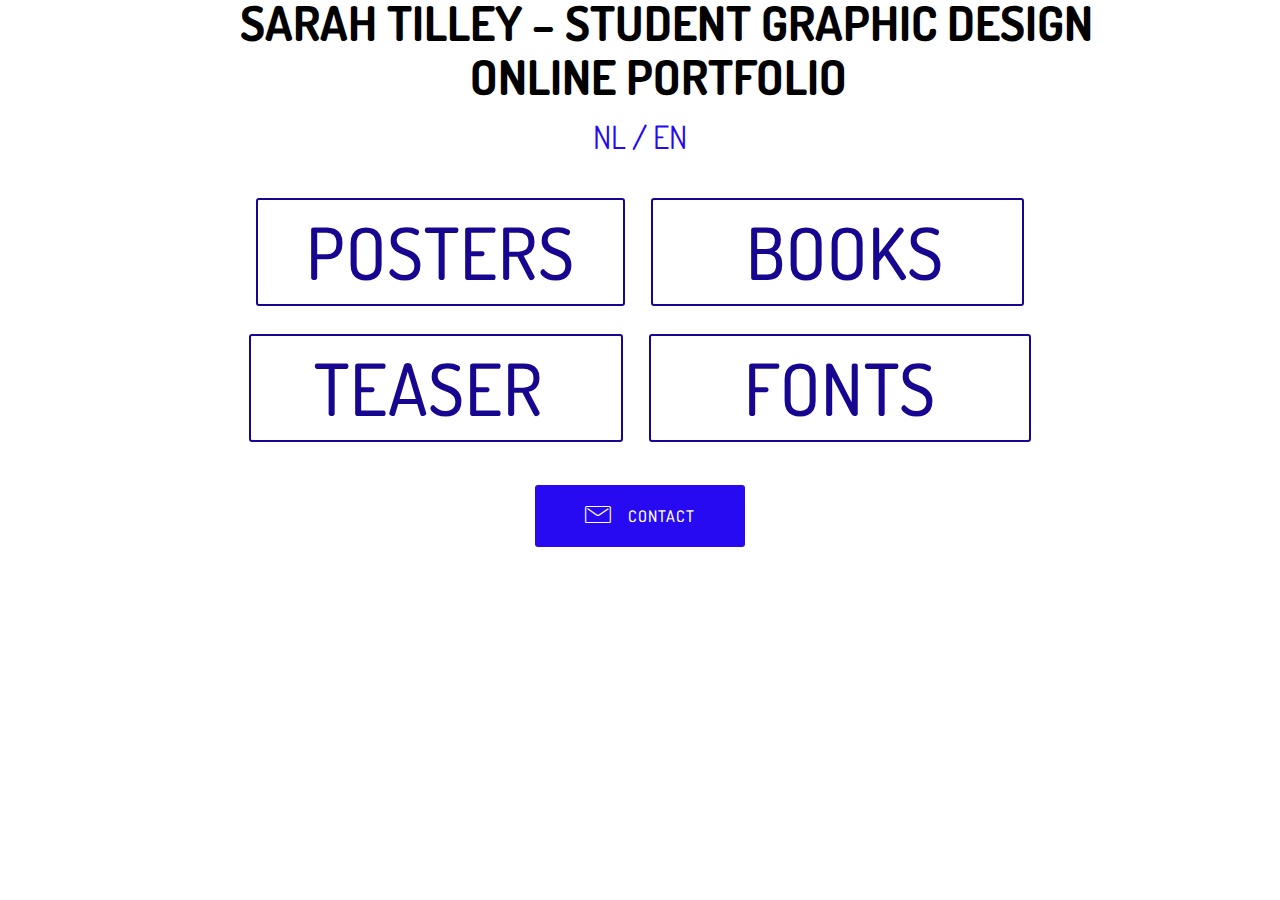
==== index.html @ 12de8bd9 "create github pages" ====
<!DOCTYPE html>
<html >
<head>
  <!-- Site made with Mobirise Website Builder v4.7.2, https://mobirise.com -->
  <meta charset="UTF-8">
  <meta http-equiv="X-UA-Compatible" content="IE=edge">
  <meta name="generator" content="Mobirise v4.7.2, mobirise.com">
  <meta name="viewport" content="width=device-width, initial-scale=1, minimum-scale=1">
  <link rel="shortcut icon" href="assets/images/logo2.png" type="image/x-icon">
  <meta name="description" content="sarah, tilley, Sarah, Tilley, Sarah Tilley, graphics, design, graphic design, grafisch, ontwerp, grafisch ontwerp, portfolio, webdesign, home, index ">
  <title>Home</title>
  <link rel="stylesheet" href="assets/web/assets/mobirise-icons/mobirise-icons.css">
  <link rel="stylesheet" href="assets/tether/tether.min.css">
  <link rel="stylesheet" href="assets/bootstrap/css/bootstrap.min.css">
  <link rel="stylesheet" href="assets/bootstrap/css/bootstrap-grid.min.css">
  <link rel="stylesheet" href="assets/bootstrap/css/bootstrap-reboot.min.css">
  <link rel="stylesheet" href="assets/dropdown/css/style.css">
  <link rel="stylesheet" href="assets/theme/css/style.css">
  <link rel="stylesheet" href="assets/mobirise/css/mbr-additional.css" type="text/css">
  
  
  
</head>
<body>
  <section class="menu cid-qT35iEWrKC" once="menu" id="menu1-3g">

    

    <nav class="navbar navbar-expand beta-menu navbar-dropdown align-items-center navbar-toggleable-sm">
        <button class="navbar-toggler navbar-toggler-right" type="button" data-toggle="collapse" data-target="#navbarSupportedContent" aria-controls="navbarSupportedContent" aria-expanded="false" aria-label="Toggle navigation">
            <div class="hamburger">
                <span></span>
                <span></span>
                <span></span>
                <span></span>
            </div>
        </button>
        <div class="menu-logo">
            <div class="navbar-brand">
                
                <span class="navbar-caption-wrap"><a class="navbar-caption text-black display-2" href="index.html#content4-1u"><p>&nbsp; &nbsp; &nbsp; &nbsp; &nbsp; &nbsp; &nbsp; &nbsp; SARAH TILLEY – STUDENT GRAPHIC DESIGN</p><br><p>&nbsp; &nbsp; &nbsp; &nbsp; &nbsp; &nbsp; &nbsp; &nbsp; &nbsp; &nbsp; &nbsp; &nbsp; &nbsp; &nbsp; &nbsp; &nbsp; &nbsp; &nbsp; &nbsp; &nbsp;ONLINE PORTFOLIO</p></a></span>
            </div>
        </div>
        <div class="collapse navbar-collapse" id="navbarSupportedContent">
            
            
        </div>
    </nav>
</section>

<section class="engine"><a href="https://mobirise.me/s">free bootstrap themes</a></section><section class="mbr-section content4 cid-qRv4uXG3b7" id="content4-1u">

    

    <div class="container">
        <div class="media-container-row">
            <div class="title col-12 col-md-8">
                
                
                
            </div>
        </div>
    </div>
</section>

<section class="mbr-section content4 cid-qSYPqDVwuk" id="content4-3e">

    

    <div class="container">
        <div class="media-container-row">
            <div class="title col-12 col-md-8">
                <h2 class="align-center pb-3 mbr-fonts-style display-5"><a href="https://sarahtilley.github.io/nl/">NL</a> / <a href="https://sarahtilley.github.io/en/">EN</a><br></h2>
                
                
            </div>
        </div>
    </div>
</section>

<section class="header1 cid-qT35o2UIlR" id="header1-3h">

    

    

    <div class="container">
        <div class="row justify-content-md-center">
            <div class="mbr-white col-md-10">
                
                
                
                <div class="mbr-section-btn align-center"><a class="btn btn-md btn-primary-outline display-4" href="page1.html#menu1-2y">POSTERS</a>   <a class="btn btn-md btn-primary-outline display-4" href="page7.html#menu1-2v">&nbsp; &nbsp;BOOKS &nbsp;</a></div>
            </div>
        </div>
    </div>

</section>

<section class="header1 cid-qT35opXlVp" id="header1-3i">

    

    

    <div class="container">
        <div class="row justify-content-md-center">
            <div class="mbr-white col-md-10">
                
                
                
                <div class="mbr-section-btn align-center"><a class="btn btn-md btn-primary-outline display-4" href="page6.html#menu1-2w">&nbsp;TEASER &nbsp;</a>   <a class="btn btn-md btn-primary-outline display-4" href="page5.html#menu1-2x">&nbsp; &nbsp;FONTS &nbsp;&nbsp;</a></div>
            </div>
        </div>
    </div>

</section>

<section class="mbr-section content8 cid-qS2zx8DumM" id="content8-2p">

    

    <div class="container">
        <div class="media-container-row title">
            <div class="col-12 col-md-8">
                <div class="mbr-section-btn align-center"><a class="btn btn-primary display-7" href="page8.html#menu1-30"><span class="mbri-letter mbr-iconfont mbr-iconfont-btn"></span>&nbsp; CONTACT</a></div>
            </div>
        </div>
    </div>
</section>


  <script src="assets/web/assets/jquery/jquery.min.js"></script>
  <script src="assets/popper/popper.min.js"></script>
  <script src="assets/tether/tether.min.js"></script>
  <script src="assets/bootstrap/js/bootstrap.min.js"></script>
  <script src="assets/smoothscroll/smooth-scroll.js"></script>
  <script src="assets/cookies-alert-plugin/cookies-alert-core.js"></script>
  <script src="assets/cookies-alert-plugin/cookies-alert-script.js"></script>
  <script src="assets/dropdown/js/script.min.js"></script>
  <script src="assets/touchswipe/jquery.touch-swipe.min.js"></script>
  <script src="assets/theme/js/script.js"></script>
  
  
<input name="cookieData" type="hidden" data-cookie-text="We use cookies to give you the best experience. Read our <a href='page9.html'>cookie policy</a>.">
  </body>
</html>
---- assets/web/assets/mobirise-icons/mobirise-icons.css ----
@font-face {
  font-family: 'MobiriseIcons';
  src:  url('mobirise-icons.eot?spat4u');
  src:  url('mobirise-icons.eot?spat4u#iefix') format('embedded-opentype'),
    url('mobirise-icons.ttf?spat4u') format('truetype'),
    url('mobirise-icons.woff?spat4u') format('woff'),
    url('mobirise-icons.svg?spat4u#MobiriseIcons') format('svg');
  font-weight: normal;
  font-style: normal;
}

[class^="mbri-"], [class*=" mbri-"] {
  /* use !important to prevent issues with browser extensions that change fonts */
  font-family: MobiriseIcons !important;
  speak: none;
  font-style: normal;
  font-weight: normal;
  font-variant: normal;
  text-transform: none;
  line-height: 1;

  /* Better Font Rendering =========== */
  -webkit-font-smoothing: antialiased;
  -moz-osx-font-smoothing: grayscale;
}

.mbri-add-submenu:before {
  content: "\e900";
}
.mbri-alert:before {
  content: "\e901";
}
.mbri-align-center:before {
  content: "\e902";
}
.mbri-align-justify:before {
  content: "\e903";
}
.mbri-align-left:before {
  content: "\e904";
}
.mbri-align-right:before {
  content: "\e905";
}
.mbri-android:before {
  content: "\e906";
}
.mbri-apple:before {
  content: "\e907";
}
.mbri-arrow-down:before {
  content: "\e908";
}
.mbri-arrow-next:before {
  content: "\e909";
}
.mbri-arrow-prev:before {
  content: "\e90a";
}
.mbri-arrow-up:before {
  content: "\e90b";
}
.mbri-bold:before {
  content: "\e90c";
}
.mbri-bookmark:before {
  content: "\e90d";
}
.mbri-bootstrap:before {
  content: "\e90e";
}
.mbri-briefcase:before {
  content: "\e90f";
}
.mbri-browse:before {
  content: "\e910";
}
.mbri-bulleted-list:before {
  content: "\e911";
}
.mbri-calendar:before {
  content: "\e912";
}
.mbri-camera:before {
  content: "\e913";
}
.mbri-cart-add:before {
  content: "\e914";
}
.mbri-cart-full:before {
  content: "\e915";
}
.mbri-cash:before {
  content: "\e916";
}
.mbri-change-style:before {
  content: "\e917";
}
.mbri-chat:before {
  content: "\e918";
}
.mbri-clock:before {
  content: "\e919";
}
.mbri-close:before {
  content: "\e91a";
}
.mbri-cloud:before {
  content: "\e91b";
}
.mbri-code:before {
  content: "\e91c";
}
.mbri-contact-form:before {
  content: "\e91d";
}
.mbri-credit-card:before {
  content: "\e91e";
}
.mbri-cursor-click:before {
  content: "\e91f";
}
.mbri-cust-feedback:before {
  content: "\e920";
}
.mbri-database:before {
  content: "\e921";
}
.mbri-delivery:before {
  content: "\e922";
}
.mbri-desktop:before {
  content: "\e923";
}
.mbri-devices:before {
  content: "\e924";
}
.mbri-down:before {
  content: "\e925";
}
.mbri-download:before {
  content: "\e989";
}
.mbri-drag-n-drop:before {
  content: "\e927";
}
.mbri-drag-n-drop2:before {
  content: "\e928";
}
.mbri-edit:before {
  content: "\e929";
}
.mbri-edit2:before {
  content: "\e92a";
}
.mbri-error:before {
  content: "\e92b";
}
.mbri-extension:before {
  content: "\e92c";
}
.mbri-features:before {
  content: "\e92d";
}
.mbri-file:before {
  content: "\e92e";
}
.mbri-flag:before {
  content: "\e92f";
}
.mbri-folder:before {
  content: "\e930";
}
.mbri-gift:before {
  content: "\e931";
}
.mbri-github:before {
  content: "\e932";
}
.mbri-globe:before {
  content: "\e933";
}
.mbri-globe-2:before {
  content: "\e934";
}
.mbri-growing-chart:before {
  content: "\e935";
}
.mbri-hearth:before {
  content: "\e936";
}
.mbri-help:before {
  content: "\e937";
}
.mbri-home:before {
  content: "\e938";
}
.mbri-hot-cup:before {
  content: "\e939";
}
.mbri-idea:before {
  content: "\e93a";
}
.mbri-image-gallery:before {
  content: "\e93b";
}
.mbri-image-slider:before {
  content: "\e93c";
}
.mbri-info:before {
  content: "\e93d";
}
.mbri-italic:before {
  content: "\e93e";
}
.mbri-key:before {
  content: "\e93f";
}
.mbri-laptop:before {
  content: "\e940";
}
.mbri-layers:before {
  content: "\e941";
}
.mbri-left-right:before {
  content: "\e942";
}
.mbri-left:before {
  content: "\e943";
}
.mbri-letter:before {
  content: "\e944";
}
.mbri-like:before {
  content: "\e945";
}
.mbri-link:before {
  content: "\e946";
}
.mbri-lock:before {
  content: "\e947";
}
.mbri-login:before {
  content: "\e948";
}
.mbri-logout:before {
  content: "\e949";
}
.mbri-magic-stick:before {
  content: "\e94a";
}
.mbri-map-pin:before {
  content: "\e94b";
}
.mbri-menu:before {
  content: "\e94c";
}
.mbri-mobile:before {
  content: "\e94d";
}
.mbri-mobile2:before {
  content: "\e94e";
}
.mbri-mobirise:before {
  content: "\e94f";
}
.mbri-more-horizontal:before {
  content: "\e950";
}
.mbri-more-vertical:before {
  content: "\e951";
}
.mbri-music:before {
  content: "\e952";
}
.mbri-new-file:before {
  content: "\e953";
}
.mbri-numbered-list:before {
  content: "\e954";
}
.mbri-opened-folder:before {
  content: "\e955";
}
.mbri-pages:before {
  content: "\e956";
}
.mbri-paper-plane:before {
  content: "\e957";
}
.mbri-paperclip:before {
  content: "\e958";
}
.mbri-photo:before {
  content: "\e959";
}
.mbri-photos:before {
  content: "\e95a";
}
.mbri-pin:before {
  content: "\e95b";
}
.mbri-play:before {
  content: "\e95c";
}
.mbri-plus:before {
  content: "\e95d";
}
.mbri-preview:before {
  content: "\e95e";
}
.mbri-print:before {
  content: "\e95f";
}
.mbri-protect:before {
  content: "\e960";
}
.mbri-question:before {
  content: "\e961";
}
.mbri-quote-left:before {
  content: "\e962";
}
.mbri-quote-right:before {
  content: "\e963";
}
.mbri-refresh:before {
  content: "\e964";
}
.mbri-responsive:before {
  content: "\e965";
}
.mbri-right:before {
  content: "\e966";
}
.mbri-rocket:before {
  content: "\e967";
}
.mbri-sad-face:before {
  content: "\e968";
}
.mbri-sale:before {
  content: "\e969";
}
.mbri-save:before {
  content: "\e96a";
}
.mbri-search:before {
  content: "\e96b";
}
.mbri-setting:before {
  content: "\e96c";
}
.mbri-setting2:before {
  content: "\e96d";
}
.mbri-setting3:before {
  content: "\e96e";
}
.mbri-share:before {
  content: "\e96f";
}
.mbri-shopping-bag:before {
  content: "\e970";
}
.mbri-shopping-basket:before {
  content: "\e971";
}
.mbri-shopping-cart:before {
  content: "\e972";
}
.mbri-sites:before {
  content: "\e973";
}
.mbri-smile-face:before {
  content: "\e974";
}
.mbri-speed:before {
  content: "\e975";
}
.mbri-star:before {
  content: "\e976";
}
.mbri-success:before {
  content: "\e977";
}
.mbri-sun:before {
  content: "\e978";
}
.mbri-sun2:before {
  content: "\e979";
}
.mbri-tablet:before {
  content: "\e97a";
}
.mbri-tablet-vertical:before {
  content: "\e97b";
}
.mbri-target:before {
  content: "\e97c";
}
.mbri-timer:before {
  content: "\e97d";
}
.mbri-to-ftp:before {
  content: "\e97e";
}
.mbri-to-local-drive:before {
  content: "\e97f";
}
.mbri-touch-swipe:before {
  content: "\e980";
}
.mbri-touch:before {
  content: "\e981";
}
.mbri-trash:before {
  content: "\e982";
}
.mbri-underline:before {
  content: "\e983";
}
.mbri-unlink:before {
  content: "\e984";
}
.mbri-unlock:before {
  content: "\e985";
}
.mbri-up-down:before {
  content: "\e986";
}
.mbri-up:before {
  content: "\e987";
}
.mbri-update:before {
  content: "\e988";
}
.mbri-upload:before {
 content: "\e926"; 
}
.mbri-user:before {
  content: "\e98a";
}
.mbri-user2:before {
  content: "\e98b";
}
.mbri-users:before {
  content: "\e98c";
}
.mbri-video:before {
  content: "\e98d";
}
.mbri-video-play:before {
  content: "\e98e";
}
.mbri-watch:before {
  content: "\e98f";
}
.mbri-website-theme:before {
  content: "\e990";
}
.mbri-wifi:before {
  content: "\e991";
}
.mbri-windows:before {
  content: "\e992";
}
.mbri-zoom-out:before {
  content: "\e993";
}
.mbri-redo:before {
  content: "\e994";
}
.mbri-undo:before {
  content: "\e995";
}
---- assets/dropdown/css/style.css ----
.navbar-dropdown {
  left: 0;
  padding: 0;
  position: absolute;
  right: 0;
  top: 0;
  transition: all 0.45s ease;
  z-index: 1030;
  background: #282828; }
  .navbar-dropdown .navbar-logo {
    margin-right: 0.8rem;
    transition: margin 0.3s ease-in-out;
    vertical-align: middle; }
    .navbar-dropdown .navbar-logo img {
      height: 3.125rem;
      transition: all 0.3s ease-in-out; }
    .navbar-dropdown .navbar-logo.mbr-iconfont {
      font-size: 3.125rem;
      line-height: 3.125rem; }
  .navbar-dropdown .navbar-caption {
    font-weight: 700;
    white-space: normal;
    vertical-align: -4px;
    line-height: 3.125rem !important; }
    .navbar-dropdown .navbar-caption, .navbar-dropdown .navbar-caption:hover {
      color: inherit;
      text-decoration: none; }
  .navbar-dropdown .mbr-iconfont + .navbar-caption {
    vertical-align: -1px; }
  .navbar-dropdown.navbar-fixed-top {
    position: fixed; }
  .navbar-dropdown .navbar-brand span {
    vertical-align: -4px; }
  .navbar-dropdown.bg-color.transparent {
    background: none; }
  .navbar-dropdown.navbar-short .navbar-brand {
    padding: 0.625rem 0; }
    .navbar-dropdown.navbar-short .navbar-brand span {
      vertical-align: -1px; }
  .navbar-dropdown.navbar-short .navbar-caption {
    line-height: 2.375rem !important;
    vertical-align: -2px; }
  .navbar-dropdown.navbar-short .navbar-logo {
    margin-right: 0.5rem; }
    .navbar-dropdown.navbar-short .navbar-logo img {
      height: 2.375rem; }
    .navbar-dropdown.navbar-short .navbar-logo.mbr-iconfont {
      font-size: 2.375rem;
      line-height: 2.375rem; }
  .navbar-dropdown.navbar-short .mbr-table-cell {
    height: 3.625rem; }
  .navbar-dropdown .navbar-close {
    left: 0.6875rem;
    position: fixed;
    top: 0.75rem;
    z-index: 1000; }
  .navbar-dropdown .hamburger-icon {
    content: "";
    display: inline-block;
    vertical-align: middle;
    width: 16px;
    -webkit-box-shadow: 0 -6px 0 1px #282828,0 0 0 1px #282828,0 6px 0 1px #282828;
    -moz-box-shadow: 0 -6px 0 1px #282828,0 0 0 1px #282828,0 6px 0 1px #282828;
    box-shadow: 0 -6px 0 1px #282828,0 0 0 1px #282828,0 6px 0 1px #282828; }

.dropdown-menu .dropdown-toggle[data-toggle="dropdown-submenu"]::after {
  border-bottom: 0.35em solid transparent;
  border-left: 0.35em solid;
  border-right: 0;
  border-top: 0.35em solid transparent;
  margin-left: 0.3rem; }

.dropdown-menu .dropdown-item:focus {
  outline: 0; }

.nav-dropdown {
  font-size: 0.75rem;
  font-weight: 500;
  height: auto !important; }
  .nav-dropdown .nav-btn {
    padding-left: 1rem; }
  .nav-dropdown .link {
    margin: .667em 1.667em;
    font-weight: 500;
    padding: 0;
    transition: color .2s ease-in-out; }
    .nav-dropdown .link.dropdown-toggle {
      margin-right: 2.583em; }
      .nav-dropdown .link.dropdown-toggle::after {
        margin-left: .25rem;
        border-top: 0.35em solid;
        border-right: 0.35em solid transparent;
        border-left: 0.35em solid transparent;
        border-bottom: 0; }
      .nav-dropdown .link.dropdown-toggle[aria-expanded="true"] {
        margin: 0;
        padding: 0.667em 3.263em  0.667em 1.667em; }
  .nav-dropdown .link::after,
  .nav-dropdown .dropdown-item::after {
    color: inherit; }
  .nav-dropdown .btn {
    font-size: 0.75rem;
    font-weight: 700;
    letter-spacing: 0;
    margin-bottom: 0;
    padding-left: 1.25rem;
    padding-right: 1.25rem; }
  .nav-dropdown .dropdown-menu {
    border-radius: 0;
    border: 0;
    left: 0;
    margin: 0;
    padding-bottom: 1.25rem;
    padding-top: 1.25rem;
    position: relative; }
  .nav-dropdown .dropdown-submenu {
    margin-left: 0.125rem;
    top: 0; }
  .nav-dropdown .dropdown-item {
    font-weight: 500;
    line-height: 2;
    padding: 0.3846em 4.615em 0.3846em 1.5385em;
    position: relative;
    transition: color .2s ease-in-out, background-color .2s ease-in-out; }
    .nav-dropdown .dropdown-item::after {
      margin-top: -0.3077em;
      position: absolute;
      right: 1.1538em;
      top: 50%; }
    .nav-dropdown .dropdown-item:focus, .nav-dropdown .dropdown-item:hover {
      background: none; }

@media (max-width: 767px) {
  .nav-dropdown.navbar-toggleable-sm {
    bottom: 0;
    display: none;
    left: 0;
    overflow-x: hidden;
    position: fixed;
    top: 0;
    transform: translateX(-100%);
    -ms-transform: translateX(-100%);
    -webkit-transform: translateX(-100%);
    width: 18.75rem;
    z-index: 999; } }
.nav-dropdown.navbar-toggleable-xl {
  bottom: 0;
  display: none;
  left: 0;
  overflow-x: hidden;
  position: fixed;
  top: 0;
  transform: translateX(-100%);
  -ms-transform: translateX(-100%);
  -webkit-transform: translateX(-100%);
  width: 18.75rem;
  z-index: 999; }

.nav-dropdown-sm {
  display: block !important;
  overflow-x: hidden;
  overflow: auto;
  padding-top: 3.875rem; }
  .nav-dropdown-sm::after {
    content: "";
    display: block;
    height: 3rem;
    width: 100%; }
  .nav-dropdown-sm.collapse.in ~ .navbar-close {
    display: block !important; }
  .nav-dropdown-sm.collapsing, .nav-dropdown-sm.collapse.in {
    transform: translateX(0);
    -ms-transform: translateX(0);
    -webkit-transform: translateX(0);
    transition: all 0.25s ease-out;
    -webkit-transition: all 0.25s ease-out;
    background: #282828; }
  .nav-dropdown-sm.collapsing[aria-expanded="false"] {
    transform: translateX(-100%);
    -ms-transform: translateX(-100%);
    -webkit-transform: translateX(-100%); }
  .nav-dropdown-sm .nav-item {
    display: block;
    margin-left: 0 !important;
    padding-left: 0; }
  .nav-dropdown-sm .link,
  .nav-dropdown-sm .dropdown-item {
    border-top: 1px dotted rgba(255, 255, 255, 0.1);
    font-size: 0.8125rem;
    line-height: 1.6;
    margin: 0 !important;
    padding: 0.875rem 2.4rem 0.875rem 1.5625rem !important;
    position: relative;
    white-space: normal; }
    .nav-dropdown-sm .link:focus, .nav-dropdown-sm .link:hover,
    .nav-dropdown-sm .dropdown-item:focus,
    .nav-dropdown-sm .dropdown-item:hover {
      background: rgba(0, 0, 0, 0.2) !important;
      color: #c0a375; }
  .nav-dropdown-sm .nav-btn {
    position: relative;
    padding: 1.5625rem 1.5625rem 0 1.5625rem; }
    .nav-dropdown-sm .nav-btn::before {
      border-top: 1px dotted rgba(255, 255, 255, 0.1);
      content: "";
      left: 0;
      position: absolute;
      top: 0;
      width: 100%; }
    .nav-dropdown-sm .nav-btn + .nav-btn {
      padding-top: 0.625rem; }
      .nav-dropdown-sm .nav-btn + .nav-btn::before {
        display: none; }
  .nav-dropdown-sm .btn {
    padding: 0.625rem 0; }
  .nav-dropdown-sm .dropdown-toggle[data-toggle="dropdown-submenu"]::after {
    margin-left: .25rem;
    border-top: 0.35em solid;
    border-right: 0.35em solid transparent;
    border-left: 0.35em solid transparent;
    border-bottom: 0; }
  .nav-dropdown-sm .dropdown-toggle[data-toggle="dropdown-submenu"][aria-expanded="true"]::after {
    border-top: 0;
    border-right: 0.35em solid transparent;
    border-left: 0.35em solid transparent;
    border-bottom: 0.35em solid; }
  .nav-dropdown-sm .dropdown-menu {
    margin: 0;
    padding: 0;
    position: relative;
    top: 0;
    left: 0;
    width: 100%;
    border: 0;
    float: none;
    border-radius: 0;
    background: none; }
  .nav-dropdown-sm .dropdown-submenu {
    left: 100%;
    margin-left: 0.125rem;
    margin-top: -1.25rem;
    top: 0; }

.navbar-toggleable-sm .nav-dropdown .dropdown-menu {
  position: absolute; }

.navbar-toggleable-sm .nav-dropdown .dropdown-submenu {
  left: 100%;
  margin-left: 0.125rem;
  margin-top: -1.25rem;
  top: 0; }

.navbar-toggleable-sm.opened .nav-dropdown .dropdown-menu {
  position: relative; }

.navbar-toggleable-sm.opened .nav-dropdown .dropdown-submenu {
  left: 0;
  margin-left: 00rem;
  margin-top: 0rem;
  top: 0; }

.is-builder .nav-dropdown.collapsing {
  transition: none !important; }

/*# sourceMappingURL=style.css.map */
---- assets/theme/css/style.css ----
/*!
 * Mobirise v4 theme (https://mobirise.com/)
 * Copyright 2017 Mobirise
 */
section {
  background-color: #eeeeee; }

section,
.container,
.container-fluid {
  position: relative;
  word-wrap: break-word; }

a.mbr-iconfont:hover {
  text-decoration: none; }

.article .lead p, .article .lead ul, .article .lead ol, .article .lead pre, .article .lead blockquote {
  margin-bottom: 0; }

a {
  font-style: normal;
  font-weight: 400;
  cursor: pointer; }
  a, a:hover {
    text-decoration: none; }

figure {
  margin-bottom: 0; }

body {
  color: #232323; }

h1, h2, h3, h4, h5, h6,
.h1, .h2, .h3, .h4, .h5, .h6,
.display-1, .display-2, .display-3, .display-4 {
  line-height: 1;
  word-break: break-word;
  word-wrap: break-word; }

b, strong {
  font-weight: bold; }

blockquote {
  padding: 10px 0 10px 20px;
  position: relative;
  border-left: 2px solid;
  border-color: #ff3366; }

input:-webkit-autofill, input:-webkit-autofill:hover, input:-webkit-autofill:focus, input:-webkit-autofill:active {
  transition-delay: 9999s;
  transition-property: background-color, color; }

textarea[type="hidden"] {
  display: none; }

body {
  position: relative; }

section {
  background-position: 50% 50%;
  background-repeat: no-repeat;
  background-size: cover; }
  section .mbr-background-video,
  section .mbr-background-video-preview {
    position: absolute;
    bottom: 0;
    left: 0;
    right: 0;
    top: 0; }

.hidden {
  visibility: hidden; }

.mbr-z-index20 {
  z-index: 20; }

/*! Base colors */
.mbr-white {
  color: #ffffff; }

.mbr-black {
  color: #000000; }

.mbr-bg-white {
  background-color: #ffffff; }

.mbr-bg-black {
  background-color: #000000; }

/*! Text-aligns */
.align-left {
  text-align: left; }

.align-center {
  text-align: center; }

.align-right {
  text-align: right; }

@media (max-width: 767px) {
  .align-left, .align-center, .align-right, .mbr-section-btn, .mbr-section-title {
    text-align: center; } }
/*! Font-weight  */
.mbr-light {
  font-weight: 300; }

.mbr-regular {
  font-weight: 400; }

.mbr-semibold {
  font-weight: 500; }

.mbr-bold {
  font-weight: 700; }

/*! Media  */
.media-size-item {
  -webkit-flex: 1 1 auto;
  -moz-flex: 1 1 auto;
  -ms-flex: 1 1 auto;
  -o-flex: 1 1 auto;
  flex: 1 1 auto; }

.media-content {
  -webkit-flex-basis: 100%;
  flex-basis: 100%; }

.media-container-row {
  display: -ms-flexbox;
  display: -webkit-flex;
  display: flex;
  -webkit-flex-direction: row;
  -ms-flex-direction: row;
  flex-direction: row;
  -webkit-flex-wrap: wrap;
  -ms-flex-wrap: wrap;
  flex-wrap: wrap;
  -webkit-justify-content: center;
  -ms-flex-pack: center;
  justify-content: center;
  -webkit-align-content: center;
  -ms-flex-line-pack: center;
  align-content: center;
  -webkit-align-items: start;
  -ms-flex-align: start;
  align-items: start; }
  .media-container-row .media-size-item {
    width: 400px; }

.media-container-column {
  display: -ms-flexbox;
  display: -webkit-flex;
  display: flex;
  -webkit-flex-direction: column;
  -ms-flex-direction: column;
  flex-direction: column;
  -webkit-flex-wrap: wrap;
  -ms-flex-wrap: wrap;
  flex-wrap: wrap;
  -webkit-justify-content: center;
  -ms-flex-pack: center;
  justify-content: center;
  -webkit-align-content: center;
  -ms-flex-line-pack: center;
  align-content: center;
  -webkit-align-items: stretch;
  -ms-flex-align: stretch;
  align-items: stretch; }
  .media-container-column > * {
    width: 100%; }

@media (min-width: 992px) {
  .media-container-row {
    -webkit-flex-wrap: nowrap;
    -ms-flex-wrap: nowrap;
    flex-wrap: nowrap; } }
figure {
  overflow: hidden; }

figure[mbr-media-size] {
  transition: width 0.1s; }

.mbr-figure img, .mbr-figure iframe {
  display: block;
  width: 100%; }

.card {
  background-color: transparent;
  border: none; }

.card-img {
  text-align: center;
  flex-shrink: 0; }

.media {
  max-width: 100%;
  margin: 0 auto; }

.mbr-figure {
  -ms-flex-item-align: center;
  -ms-grid-row-align: center;
  -webkit-align-self: center;
  align-self: center; }

.media-container > div {
  max-width: 100%; }

.mbr-figure img, .card-img img {
  width: 100%; }

@media (max-width: 991px) {
  .media-size-item {
    width: auto !important; }

  .media {
    width: auto; }

  .mbr-figure {
    width: 100% !important; } }
/*! Buttons */
.mbr-section-btn {
  margin-left: -.25rem;
  margin-right: -.25rem;
  font-size: 0; }

nav .mbr-section-btn {
  margin-left: 0rem;
  margin-right: 0rem; }

/*! Btn icon margin */
.btn .mbr-iconfont, .btn.btn-sm .mbr-iconfont {
  cursor: pointer;
  margin-right: 0.5rem; }

.btn.btn-md .mbr-iconfont, .btn.btn-md .mbr-iconfont {
  margin-right: 0.8rem; }

.mbr-regular {
  font-weight: 400; }

.mbr-semibold {
  font-weight: 500; }

.mbr-bold {
  font-weight: 700; }

[type="submit"] {
  -webkit-appearance: none; }

/*! Full-screen */
.mbr-fullscreen .mbr-overlay {
  min-height: 100vh; }

.mbr-fullscreen {
  display: flex;
  display: -webkit-flex;
  display: -moz-flex;
  display: -ms-flex;
  display: -o-flex;
  align-items: center;
  -webkit-align-items: center;
  min-height: 100vh;
  padding-top: 3rem;
  padding-bottom: 3rem; }

/*! Map */
.map {
  height: 25rem;
  position: relative; }
  .map iframe {
    width: 100%;
    height: 100%; }

/* Form */
.form-asterisk {
  font-family: initial;
  position: absolute;
  top: -2px;
  font-weight: normal; }

/*! Scroll to top arrow */
.mbr-arrow-up {
  bottom: 25px;
  right: 90px;
  position: fixed;
  text-align: right;
  z-index: 5000;
  color: #ffffff;
  font-size: 32px;
  transform: rotate(180deg);
  -webkit-transform: rotate(180deg); }

.mbr-arrow-up a {
  background: rgba(0, 0, 0, 0.2);
  border-radius: 3px;
  color: #fff;
  display: inline-block;
  height: 60px;
  width: 60px;
  outline-style: none !important;
  position: relative;
  text-decoration: none;
  transition: all .3s ease-in-out;
  cursor: pointer;
  text-align: center; }
  .mbr-arrow-up a:hover {
    background-color: rgba(0, 0, 0, 0.4); }
  .mbr-arrow-up a i {
    line-height: 60px; }

.mbr-arrow-up-icon {
  display: block;
  color: #fff; }

.mbr-arrow-up-icon::before {
  content: "\203a";
  display: inline-block;
  font-family: serif;
  font-size: 32px;
  line-height: 1;
  font-style: normal;
  position: relative;
  top: 6px;
  left: -4px;
  -webkit-transform: rotate(-90deg);
  transform: rotate(-90deg); }

/*! Arrow Down */
.mbr-arrow {
  position: absolute;
  bottom: 45px;
  left: 50%;
  width: 60px;
  height: 60px;
  cursor: pointer;
  background-color: rgba(80, 80, 80, 0.5);
  border-radius: 50%;
  -webkit-transform: translateX(-50%);
  transform: translateX(-50%); }
  .mbr-arrow > a {
    display: inline-block;
    text-decoration: none;
    outline-style: none;
    -webkit-animation: arrowdown 1.7s ease-in-out infinite;
    animation: arrowdown 1.7s ease-in-out infinite; }
    .mbr-arrow > a > i {
      position: absolute;
      top: -2px;
      left: 15px;
      font-size: 2rem; }

@keyframes arrowdown {
  0% {
    transform: translateY(0px);
    -webkit-transform: translateY(0px); }
  50% {
    transform: translateY(-5px);
    -webkit-transform: translateY(-5px); }
  100% {
    transform: translateY(0px);
    -webkit-transform: translateY(0px); } }
@-webkit-keyframes arrowdown {
  0% {
    transform: translateY(0px);
    -webkit-transform: translateY(0px); }
  50% {
    transform: translateY(-5px);
    -webkit-transform: translateY(-5px); }
  100% {
    transform: translateY(0px);
    -webkit-transform: translateY(0px); } }
@media (max-width: 500px) {
  .mbr-arrow-up {
    left: 50%;
    right: auto;
    transform: translateX(-50%) rotate(180deg);
    -webkit-transform: translateX(-50%) rotate(180deg); } }
/*Gradients animation*/
@keyframes gradient-animation {
  from {
    background-position: 0% 100%;
    animation-timing-function: ease-in-out; }
  to {
    background-position: 100% 0%;
    animation-timing-function: ease-in-out; } }
@-webkit-keyframes gradient-animation {
  from {
    background-position: 0% 100%;
    animation-timing-function: ease-in-out; }
  to {
    background-position: 100% 0%;
    animation-timing-function: ease-in-out; } }
.bg-gradient {
  background-size: 200% 200%;
  animation: gradient-animation 5s infinite alternate;
  -webkit-animation: gradient-animation 5s infinite alternate; }

.menu .navbar-brand {
  display: -webkit-flex; }
  .menu .navbar-brand span {
    display: flex;
    display: -webkit-flex; }
  .menu .navbar-brand .navbar-caption-wrap {
    display: -webkit-flex; }
  .menu .navbar-brand .navbar-logo img {
    display: -webkit-flex; }
@media (min-width: 768px) and (max-width: 991px) {
  .menu .navbar-toggleable-sm .navbar-nav {
    display: -webkit-box;
    display: -webkit-flex;
    display: -ms-flexbox; } }
@media (min-width: 992px) {
  .menu .navbar-nav.nav-dropdown {
    display: -webkit-flex; }
  .menu .navbar-toggleable-sm .navbar-collapse {
    display: -webkit-flex !important; } }

/*# sourceMappingURL=style.css.map */
.engine {
	position: absolute;
	text-indent: -2400px;
	text-align: center;
	padding: 0;
	top: 0;
	left: -2400px;
}
---- assets/mobirise/css/mbr-additional.css ----
@import url(https://fonts.googleapis.com/css?family=Dosis:200,300,400,500,600,700,800);





body {
  font-style: normal;
  line-height: 1.5;
}
.mbr-section-title {
  font-style: normal;
  line-height: 1.2;
}
.mbr-section-subtitle {
  line-height: 1.3;
}
.mbr-text {
  font-style: normal;
  line-height: 1.6;
}
.display-1 {
  font-family: 'Dosis', sans-serif;
  font-size: 1.2rem;
}
.display-1 > .mbr-iconfont {
  font-size: 1.92rem;
}
.display-2 {
  font-family: 'Dosis', sans-serif;
  font-size: 3rem;
}
.display-2 > .mbr-iconfont {
  font-size: 4.8rem;
}
.display-4 {
  font-family: 'Dosis', sans-serif;
  font-size: 4.5rem;
}
.display-4 > .mbr-iconfont {
  font-size: 7.2rem;
}
.display-5 {
  font-family: 'Dosis', sans-serif;
  font-size: 2rem;
}
.display-5 > .mbr-iconfont {
  font-size: 3.2rem;
}
.display-7 {
  font-family: 'Dosis', sans-serif;
  font-size: 1rem;
}
.display-7 > .mbr-iconfont {
  font-size: 1.6rem;
}
/* ---- Fluid typography for mobile devices ---- */
/* 1.4 - font scale ratio ( bootstrap == 1.42857 ) */
/* 100vw - current viewport width */
/* (48 - 20)  48 == 48rem == 768px, 20 == 20rem == 320px(minimal supported viewport) */
/* 0.65 - min scale variable, may vary */
@media (max-width: 768px) {
  .display-1 {
    font-size: 0.96rem;
    font-size: calc( 1.07rem + (1.2 - 1.07) * ((100vw - 20rem) / (48 - 20)));
    line-height: calc( 1.4 * (1.07rem + (1.2 - 1.07) * ((100vw - 20rem) / (48 - 20))));
  }
  .display-2 {
    font-size: 2.4rem;
    font-size: calc( 1.7rem + (3 - 1.7) * ((100vw - 20rem) / (48 - 20)));
    line-height: calc( 1.4 * (1.7rem + (3 - 1.7) * ((100vw - 20rem) / (48 - 20))));
  }
  .display-4 {
    font-size: 3.6rem;
    font-size: calc( 2.225rem + (4.5 - 2.225) * ((100vw - 20rem) / (48 - 20)));
    line-height: calc( 1.4 * (2.225rem + (4.5 - 2.225) * ((100vw - 20rem) / (48 - 20))));
  }
  .display-5 {
    font-size: 1.6rem;
    font-size: calc( 1.35rem + (2 - 1.35) * ((100vw - 20rem) / (48 - 20)));
    line-height: calc( 1.4 * (1.35rem + (2 - 1.35) * ((100vw - 20rem) / (48 - 20))));
  }
}
/* Buttons */
.btn {
  font-weight: 500;
  border-width: 2px;
  font-style: normal;
  letter-spacing: 1px;
  margin: .4rem .8rem;
  white-space: normal;
  -webkit-transition: all 0.3s ease-in-out;
  -moz-transition: all 0.3s ease-in-out;
  transition: all 0.3s ease-in-out;
  padding: 1rem 3rem;
  border-radius: 3px;
  display: inline-flex;
  align-items: center;
  justify-content: center;
  word-break: break-word;
}
.btn-sm {
  font-weight: 500;
  letter-spacing: 1px;
  -webkit-transition: all 0.3s ease-in-out;
  -moz-transition: all 0.3s ease-in-out;
  transition: all 0.3s ease-in-out;
  padding: 0.6rem 1.5rem;
  border-radius: 3px;
}
.btn-md {
  font-weight: 500;
  letter-spacing: 1px;
  margin: .4rem .8rem !important;
  -webkit-transition: all 0.3s ease-in-out;
  -moz-transition: all 0.3s ease-in-out;
  transition: all 0.3s ease-in-out;
  padding: 1rem 3rem;
  border-radius: 3px;
}
.btn-lg {
  font-weight: 500;
  letter-spacing: 1px;
  margin: .4rem .8rem !important;
  -webkit-transition: all 0.3s ease-in-out;
  -moz-transition: all 0.3s ease-in-out;
  transition: all 0.3s ease-in-out;
  padding: 1.2rem 3.2rem;
  border-radius: 3px;
}
.bg-primary {
  background-color: #270af2 !important;
}
.bg-success {
  background-color: #f7ed4a !important;
}
.bg-info {
  background-color: #82786e !important;
}
.bg-warning {
  background-color: #879a9f !important;
}
.bg-danger {
  background-color: #b1a374 !important;
}
.btn-primary,
.btn-primary:active {
  background-color: #270af2 !important;
  border-color: #270af2 !important;
  color: #ffffff !important;
}
.btn-primary:hover,
.btn-primary:focus,
.btn-primary.focus,
.btn-primary.active {
  color: #ffffff !important;
  background-color: #1b07a9 !important;
  border-color: #1b07a9 !important;
}
.btn-primary.disabled,
.btn-primary:disabled {
  color: #ffffff !important;
  background-color: #1b07a9 !important;
  border-color: #1b07a9 !important;
}
.btn-secondary,
.btn-secondary:active {
  background-color: #ff3366 !important;
  border-color: #ff3366 !important;
  color: #ffffff !important;
}
.btn-secondary:hover,
.btn-secondary:focus,
.btn-secondary.focus,
.btn-secondary.active {
  color: #ffffff !important;
  background-color: #e50039 !important;
  border-color: #e50039 !important;
}
.btn-secondary.disabled,
.btn-secondary:disabled {
  color: #ffffff !important;
  background-color: #e50039 !important;
  border-color: #e50039 !important;
}
.btn-info,
.btn-info:active {
  background-color: #82786e !important;
  border-color: #82786e !important;
  color: #ffffff !important;
}
.btn-info:hover,
.btn-info:focus,
.btn-info.focus,
.btn-info.active {
  color: #ffffff !important;
  background-color: #59524b !important;
  border-color: #59524b !important;
}
.btn-info.disabled,
.btn-info:disabled {
  color: #ffffff !important;
  background-color: #59524b !important;
  border-color: #59524b !important;
}
.btn-success,
.btn-success:active {
  background-color: #f7ed4a !important;
  border-color: #f7ed4a !important;
  color: #3f3c03 !important;
}
.btn-success:hover,
.btn-success:focus,
.btn-success.focus,
.btn-success.active {
  color: #3f3c03 !important;
  background-color: #eadd0a !important;
  border-color: #eadd0a !important;
}
.btn-success.disabled,
.btn-success:disabled {
  color: #3f3c03 !important;
  background-color: #eadd0a !important;
  border-color: #eadd0a !important;
}
.btn-warning,
.btn-warning:active {
  background-color: #879a9f !important;
  border-color: #879a9f !important;
  color: #ffffff !important;
}
.btn-warning:hover,
.btn-warning:focus,
.btn-warning.focus,
.btn-warning.active {
  color: #ffffff !important;
  background-color: #617479 !important;
  border-color: #617479 !important;
}
.btn-warning.disabled,
.btn-warning:disabled {
  color: #ffffff !important;
  background-color: #617479 !important;
  border-color: #617479 !important;
}
.btn-danger,
.btn-danger:active {
  background-color: #b1a374 !important;
  border-color: #b1a374 !important;
  color: #ffffff !important;
}
.btn-danger:hover,
.btn-danger:focus,
.btn-danger.focus,
.btn-danger.active {
  color: #ffffff !important;
  background-color: #8b7d4e !important;
  border-color: #8b7d4e !important;
}
.btn-danger.disabled,
.btn-danger:disabled {
  color: #ffffff !important;
  background-color: #8b7d4e !important;
  border-color: #8b7d4e !important;
}
.btn-white {
  color: #333333 !important;
}
.btn-white,
.btn-white:active {
  background-color: #ffffff !important;
  border-color: #ffffff !important;
  color: #808080 !important;
}
.btn-white:hover,
.btn-white:focus,
.btn-white.focus,
.btn-white.active {
  color: #808080 !important;
  background-color: #d9d9d9 !important;
  border-color: #d9d9d9 !important;
}
.btn-white.disabled,
.btn-white:disabled {
  color: #808080 !important;
  background-color: #d9d9d9 !important;
  border-color: #d9d9d9 !important;
}
.btn-black,
.btn-black:active {
  background-color: #333333 !important;
  border-color: #333333 !important;
  color: #ffffff !important;
}
.btn-black:hover,
.btn-black:focus,
.btn-black.focus,
.btn-black.active {
  color: #ffffff !important;
  background-color: #0d0d0d !important;
  border-color: #0d0d0d !important;
}
.btn-black.disabled,
.btn-black:disabled {
  color: #ffffff !important;
  background-color: #0d0d0d !important;
  border-color: #0d0d0d !important;
}
.btn-primary-outline,
.btn-primary-outline:active {
  background: none;
  border-color: #170690;
  color: #170690;
}
.btn-primary-outline:hover,
.btn-primary-outline:focus,
.btn-primary-outline.focus,
.btn-primary-outline.active {
  color: #ffffff;
  background-color: #270af2;
  border-color: #270af2;
}
.btn-primary-outline.disabled,
.btn-primary-outline:disabled {
  color: #ffffff !important;
  background-color: #270af2 !important;
  border-color: #270af2 !important;
}
.btn-secondary-outline,
.btn-secondary-outline:active {
  background: none;
  border-color: #cc0033;
  color: #cc0033;
}
.btn-secondary-outline:hover,
.btn-secondary-outline:focus,
.btn-secondary-outline.focus,
.btn-secondary-outline.active {
  color: #ffffff;
  background-color: #ff3366;
  border-color: #ff3366;
}
.btn-secondary-outline.disabled,
.btn-secondary-outline:disabled {
  color: #ffffff !important;
  background-color: #ff3366 !important;
  border-color: #ff3366 !important;
}
.btn-info-outline,
.btn-info-outline:active {
  background: none;
  border-color: #4b453f;
  color: #4b453f;
}
.btn-info-outline:hover,
.btn-info-outline:focus,
.btn-info-outline.focus,
.btn-info-outline.active {
  color: #ffffff;
  background-color: #82786e;
  border-color: #82786e;
}
.btn-info-outline.disabled,
.btn-info-outline:disabled {
  color: #ffffff !important;
  background-color: #82786e !important;
  border-color: #82786e !important;
}
.btn-success-outline,
.btn-success-outline:active {
  background: none;
  border-color: #d2c609;
  color: #d2c609;
}
.btn-success-outline:hover,
.btn-success-outline:focus,
.btn-success-outline.focus,
.btn-success-outline.active {
  color: #3f3c03;
  background-color: #f7ed4a;
  border-color: #f7ed4a;
}
.btn-success-outline.disabled,
.btn-success-outline:disabled {
  color: #3f3c03 !important;
  background-color: #f7ed4a !important;
  border-color: #f7ed4a !important;
}
.btn-warning-outline,
.btn-warning-outline:active {
  background: none;
  border-color: #55666b;
  color: #55666b;
}
.btn-warning-outline:hover,
.btn-warning-outline:focus,
.btn-warning-outline.focus,
.btn-warning-outline.active {
  color: #ffffff;
  background-color: #879a9f;
  border-color: #879a9f;
}
.btn-warning-outline.disabled,
.btn-warning-outline:disabled {
  color: #ffffff !important;
  background-color: #879a9f !important;
  border-color: #879a9f !important;
}
.btn-danger-outline,
.btn-danger-outline:active {
  background: none;
  border-color: #7a6e45;
  color: #7a6e45;
}
.btn-danger-outline:hover,
.btn-danger-outline:focus,
.btn-danger-outline.focus,
.btn-danger-outline.active {
  color: #ffffff;
  background-color: #b1a374;
  border-color: #b1a374;
}
.btn-danger-outline.disabled,
.btn-danger-outline:disabled {
  color: #ffffff !important;
  background-color: #b1a374 !important;
  border-color: #b1a374 !important;
}
.btn-black-outline,
.btn-black-outline:active {
  background: none;
  border-color: #000000;
  color: #000000;
}
.btn-black-outline:hover,
.btn-black-outline:focus,
.btn-black-outline.focus,
.btn-black-outline.active {
  color: #ffffff;
  background-color: #333333;
  border-color: #333333;
}
.btn-black-outline.disabled,
.btn-black-outline:disabled {
  color: #ffffff !important;
  background-color: #333333 !important;
  border-color: #333333 !important;
}
.btn-white-outline,
.btn-white-outline:active,
.btn-white-outline.active {
  background: none;
  border-color: #ffffff;
  color: #ffffff;
}
.btn-white-outline:hover,
.btn-white-outline:focus,
.btn-white-outline.focus {
  color: #333333;
  background-color: #ffffff;
  border-color: #ffffff;
}
.text-primary {
  color: #270af2 !important;
}
.text-secondary {
  color: #ff3366 !important;
}
.text-success {
  color: #f7ed4a !important;
}
.text-info {
  color: #82786e !important;
}
.text-warning {
  color: #879a9f !important;
}
.text-danger {
  color: #b1a374 !important;
}
.text-white {
  color: #ffffff !important;
}
.text-black {
  color: #000000 !important;
}
a.text-primary:hover,
a.text-primary:focus {
  color: #170690 !important;
}
a.text-secondary:hover,
a.text-secondary:focus {
  color: #cc0033 !important;
}
a.text-success:hover,
a.text-success:focus {
  color: #d2c609 !important;
}
a.text-info:hover,
a.text-info:focus {
  color: #4b453f !important;
}
a.text-warning:hover,
a.text-warning:focus {
  color: #55666b !important;
}
a.text-danger:hover,
a.text-danger:focus {
  color: #7a6e45 !important;
}
a.text-white:hover,
a.text-white:focus {
  color: #b3b3b3 !important;
}
a.text-black:hover,
a.text-black:focus {
  color: #4d4d4d !important;
}
.alert-success {
  background-color: #70c770;
}
.alert-info {
  background-color: #82786e;
}
.alert-warning {
  background-color: #879a9f;
}
.alert-danger {
  background-color: #b1a374;
}
.mbr-section-btn a.btn:not(.btn-form):hover,
.mbr-section-btn a.btn:not(.btn-form):focus {
  box-shadow: none !important;
}
.mbr-gallery-filter li.active .btn {
  background-color: #270af2;
  border-color: #270af2;
  color: #ffffff;
}
.mbr-gallery-filter li.active .btn:focus {
  box-shadow: none;
}
.btn-form {
  border-radius: 0;
}
.btn-form:hover {
  cursor: pointer;
}
a,
a:hover {
  color: #270af2;
}
.mbr-plan-header.bg-primary .mbr-plan-subtitle,
.mbr-plan-header.bg-primary .mbr-plan-price-desc {
  color: #d1cbfd;
}
.mbr-plan-header.bg-success .mbr-plan-subtitle,
.mbr-plan-header.bg-success .mbr-plan-price-desc {
  color: #ffffff;
}
.mbr-plan-header.bg-info .mbr-plan-subtitle,
.mbr-plan-header.bg-info .mbr-plan-price-desc {
  color: #beb8b2;
}
.mbr-plan-header.bg-warning .mbr-plan-subtitle,
.mbr-plan-header.bg-warning .mbr-plan-price-desc {
  color: #ced6d8;
}
.mbr-plan-header.bg-danger .mbr-plan-subtitle,
.mbr-plan-header.bg-danger .mbr-plan-price-desc {
  color: #dfd9c6;
}
/* Scroll to top button*/
.scrollToTop_wraper {
  display: none;
}
#scrollToTop a i:before {
  content: '';
  position: absolute;
  height: 40%;
  top: 25%;
  background: #fff;
  width: 2px;
  left: calc(50% - 1px);
}
#scrollToTop a i:after {
  content: '';
  position: absolute;
  display: block;
  border-top: 2px solid #fff;
  border-right: 2px solid #fff;
  width: 40%;
  height: 40%;
  left: 30%;
  bottom: 30%;
  transform: rotate(135deg);
}
/* Others*/
.note-check a[data-value=Rubik] {
  font-style: normal;
}
.mbr-arrow a {
  color: #ffffff;
}
@media (max-width: 767px) {
  .mbr-arrow {
    display: none;
  }
}
.form-control-label {
  position: relative;
  cursor: pointer;
  margin-bottom: .357em;
  padding: 0;
}
.alert {
  color: #ffffff;
  border-radius: 0;
  border: 0;
  font-size: .875rem;
  line-height: 1.5;
  margin-bottom: 1.875rem;
  padding: 1.25rem;
  position: relative;
}
.alert.alert-form::after {
  background-color: inherit;
  bottom: -7px;
  content: "";
  display: block;
  height: 14px;
  left: 50%;
  margin-left: -7px;
  position: absolute;
  transform: rotate(45deg);
  width: 14px;
}
.form-control {
  background-color: #f5f5f5;
  box-shadow: none;
  color: #565656;
  font-family: 'Dosis', sans-serif;
  font-size: 1rem;
  line-height: 1.43;
  min-height: 3.5em;
  padding: 1.07em .5em;
}
.form-control > .mbr-iconfont {
  font-size: 1.6rem;
}
.form-control,
.form-control:focus {
  border: 1px solid #e8e8e8;
}
.form-active .form-control:invalid {
  border-color: red;
}
.mbr-overlay {
  background-color: #000;
  bottom: 0;
  left: 0;
  opacity: .5;
  position: absolute;
  right: 0;
  top: 0;
  z-index: 0;
}
blockquote {
  font-style: italic;
  padding: 10px 0 10px 20px;
  font-size: 1.09rem;
  position: relative;
  border-color: #270af2;
  border-width: 3px;
}
ul,
ol,
pre,
blockquote {
  margin-bottom: 2.3125rem;
}
pre {
  background: #f4f4f4;
  padding: 10px 24px;
  white-space: pre-wrap;
}
.inactive {
  -webkit-user-select: none;
  -moz-user-select: none;
  -ms-user-select: none;
  user-select: none;
  pointer-events: none;
  -webkit-user-drag: none;
  user-drag: none;
}
.mbr-section__comments .row {
  justify-content: center;
}
/* Forms */
.mbr-form .btn {
  margin: .4rem 0;
}
@media (max-width: 767px) {
  .btn {
    font-size: .75rem !important;
  }
  .btn .mbr-iconfont {
    font-size: 1rem !important;
  }
}
/* Social block */
.btn-social {
  font-size: 20px;
  border-radius: 50%;
  padding: 0;
  width: 44px;
  height: 44px;
  line-height: 44px;
  text-align: center;
  position: relative;
  border: 2px solid #c0a375;
  border-color: #270af2;
  color: #232323;
  cursor: pointer;
}
.btn-social i {
  top: 0;
  line-height: 44px;
  width: 44px;
}
.btn-social:hover {
  color: #fff;
  background: #270af2;
}
.btn-social + .btn {
  margin-left: .1rem;
}
/* Footer */
.mbr-footer-content li::before,
.mbr-footer .mbr-contacts li::before {
  background: #270af2;
}
.mbr-footer-content li a:hover,
.mbr-footer .mbr-contacts li a:hover {
  color: #270af2;
}
/* Headers*/
.offset-1 {
  margin-left: 8.33333%;
}
.offset-2 {
  margin-left: 16.66667%;
}
.offset-3 {
  margin-left: 25%;
}
.offset-4 {
  margin-left: 33.33333%;
}
.offset-5 {
  margin-left: 41.66667%;
}
.offset-6 {
  margin-left: 50%;
}
.offset-7 {
  margin-left: 58.33333%;
}
.offset-8 {
  margin-left: 66.66667%;
}
.offset-9 {
  margin-left: 75%;
}
.offset-10 {
  margin-left: 83.33333%;
}
.offset-11 {
  margin-left: 91.66667%;
}
@media (min-width: 576px) {
  .offset-sm-0 {
    margin-left: 0%;
  }
  .offset-sm-1 {
    margin-left: 8.33333%;
  }
  .offset-sm-2 {
    margin-left: 16.66667%;
  }
  .offset-sm-3 {
    margin-left: 25%;
  }
  .offset-sm-4 {
    margin-left: 33.33333%;
  }
  .offset-sm-5 {
    margin-left: 41.66667%;
  }
  .offset-sm-6 {
    margin-left: 50%;
  }
  .offset-sm-7 {
    margin-left: 58.33333%;
  }
  .offset-sm-8 {
    margin-left: 66.66667%;
  }
  .offset-sm-9 {
    margin-left: 75%;
  }
  .offset-sm-10 {
    margin-left: 83.33333%;
  }
  .offset-sm-11 {
    margin-left: 91.66667%;
  }
}
@media (min-width: 768px) {
  .offset-md-0 {
    margin-left: 0%;
  }
  .offset-md-1 {
    margin-left: 8.33333%;
  }
  .offset-md-2 {
    margin-left: 16.66667%;
  }
  .offset-md-3 {
    margin-left: 25%;
  }
  .offset-md-4 {
    margin-left: 33.33333%;
  }
  .offset-md-5 {
    margin-left: 41.66667%;
  }
  .offset-md-6 {
    margin-left: 50%;
  }
  .offset-md-7 {
    margin-left: 58.33333%;
  }
  .offset-md-8 {
    margin-left: 66.66667%;
  }
  .offset-md-9 {
    margin-left: 75%;
  }
  .offset-md-10 {
    margin-left: 83.33333%;
  }
  .offset-md-11 {
    margin-left: 91.66667%;
  }
}
@media (min-width: 992px) {
  .offset-lg-0 {
    margin-left: 0%;
  }
  .offset-lg-1 {
    margin-left: 8.33333%;
  }
  .offset-lg-2 {
    margin-left: 16.66667%;
  }
  .offset-lg-3 {
    margin-left: 25%;
  }
  .offset-lg-4 {
    margin-left: 33.33333%;
  }
  .offset-lg-5 {
    margin-left: 41.66667%;
  }
  .offset-lg-6 {
    margin-left: 50%;
  }
  .offset-lg-7 {
    margin-left: 58.33333%;
  }
  .offset-lg-8 {
    margin-left: 66.66667%;
  }
  .offset-lg-9 {
    margin-left: 75%;
  }
  .offset-lg-10 {
    margin-left: 83.33333%;
  }
  .offset-lg-11 {
    margin-left: 91.66667%;
  }
}
@media (min-width: 1200px) {
  .offset-xl-0 {
    margin-left: 0%;
  }
  .offset-xl-1 {
    margin-left: 8.33333%;
  }
  .offset-xl-2 {
    margin-left: 16.66667%;
  }
  .offset-xl-3 {
    margin-left: 25%;
  }
  .offset-xl-4 {
    margin-left: 33.33333%;
  }
  .offset-xl-5 {
    margin-left: 41.66667%;
  }
  .offset-xl-6 {
    margin-left: 50%;
  }
  .offset-xl-7 {
    margin-left: 58.33333%;
  }
  .offset-xl-8 {
    margin-left: 66.66667%;
  }
  .offset-xl-9 {
    margin-left: 75%;
  }
  .offset-xl-10 {
    margin-left: 83.33333%;
  }
  .offset-xl-11 {
    margin-left: 91.66667%;
  }
}
.navbar-toggler {
  -webkit-align-self: flex-start;
  -ms-flex-item-align: start;
  align-self: flex-start;
  padding: 0.25rem 0.75rem;
  font-size: 1.25rem;
  line-height: 1;
  background: transparent;
  border: 1px solid transparent;
  -webkit-border-radius: 0.25rem;
  border-radius: 0.25rem;
}
.navbar-toggler:focus,
.navbar-toggler:hover {
  text-decoration: none;
}
.navbar-toggler-icon {
  display: inline-block;
  width: 1.5em;
  height: 1.5em;
  vertical-align: middle;
  content: "";
  background: no-repeat center center;
  -webkit-background-size: 100% 100%;
  -o-background-size: 100% 100%;
  background-size: 100% 100%;
}
.navbar-toggler-left {
  position: absolute;
  left: 1rem;
}
.navbar-toggler-right {
  position: absolute;
  right: 1rem;
}
@media (max-width: 575px) {
  .navbar-toggleable .navbar-nav .dropdown-menu {
    position: static;
    float: none;
  }
  .navbar-toggleable > .container {
    padding-right: 0;
    padding-left: 0;
  }
}
@media (min-width: 576px) {
  .navbar-toggleable {
    -webkit-box-orient: horizontal;
    -webkit-box-direction: normal;
    -webkit-flex-direction: row;
    -ms-flex-direction: row;
    flex-direction: row;
    -webkit-flex-wrap: nowrap;
    -ms-flex-wrap: nowrap;
    flex-wrap: nowrap;
    -webkit-box-align: center;
    -webkit-align-items: center;
    -ms-flex-align: center;
    align-items: center;
  }
  .navbar-toggleable .navbar-nav {
    -webkit-box-orient: horizontal;
    -webkit-box-direction: normal;
    -webkit-flex-direction: row;
    -ms-flex-direction: row;
    flex-direction: row;
  }
  .navbar-toggleable .navbar-nav .nav-link {
    padding-right: .5rem;
    padding-left: .5rem;
  }
  .navbar-toggleable > .container {
    display: -webkit-box;
    display: -webkit-flex;
    display: -ms-flexbox;
    display: flex;
    -webkit-flex-wrap: nowrap;
    -ms-flex-wrap: nowrap;
    flex-wrap: nowrap;
    -webkit-box-align: center;
    -webkit-align-items: center;
    -ms-flex-align: center;
    align-items: center;
  }
  .navbar-toggleable .navbar-collapse {
    display: -webkit-box !important;
    display: -webkit-flex !important;
    display: -ms-flexbox !important;
    display: flex !important;
    width: 100%;
  }
  .navbar-toggleable .navbar-toggler {
    display: none;
  }
}
@media (max-width: 767px) {
  .navbar-toggleable-sm .navbar-nav .dropdown-menu {
    position: static;
    float: none;
  }
  .navbar-toggleable-sm > .container {
    padding-right: 0;
    padding-left: 0;
  }
}
@media (min-width: 768px) {
  .navbar-toggleable-sm {
    -webkit-box-orient: horizontal;
    -webkit-box-direction: normal;
    -webkit-flex-direction: row;
    -ms-flex-direction: row;
    flex-direction: row;
    -webkit-flex-wrap: nowrap;
    -ms-flex-wrap: nowrap;
    flex-wrap: nowrap;
    -webkit-box-align: center;
    -webkit-align-items: center;
    -ms-flex-align: center;
    align-items: center;
  }
  .navbar-toggleable-sm .navbar-nav {
    -webkit-box-orient: horizontal;
    -webkit-box-direction: normal;
    -webkit-flex-direction: row;
    -ms-flex-direction: row;
    flex-direction: row;
  }
  .navbar-toggleable-sm .navbar-nav .nav-link {
    padding-right: .5rem;
    padding-left: .5rem;
  }
  .navbar-toggleable-sm > .container {
    display: -webkit-box;
    display: -webkit-flex;
    display: -ms-flexbox;
    display: flex;
    -webkit-flex-wrap: nowrap;
    -ms-flex-wrap: nowrap;
    flex-wrap: nowrap;
    -webkit-box-align: center;
    -webkit-align-items: center;
    -ms-flex-align: center;
    align-items: center;
  }
  .navbar-toggleable-sm .navbar-collapse {
    display: -webkit-box !important;
    display: -webkit-flex !important;
    display: -ms-flexbox !important;
    display: flex !important;
    width: 100%;
  }
  .navbar-toggleable-sm .navbar-toggler {
    display: none;
  }
}
@media (max-width: 991px) {
  .navbar-toggleable-md .navbar-nav .dropdown-menu {
    position: static;
    float: none;
  }
  .navbar-toggleable-md > .container {
    padding-right: 0;
    padding-left: 0;
  }
}
@media (min-width: 992px) {
  .navbar-toggleable-md {
    -webkit-box-orient: horizontal;
    -webkit-box-direction: normal;
    -webkit-flex-direction: row;
    -ms-flex-direction: row;
    flex-direction: row;
    -webkit-flex-wrap: nowrap;
    -ms-flex-wrap: nowrap;
    flex-wrap: nowrap;
    -webkit-box-align: center;
    -webkit-align-items: center;
    -ms-flex-align: center;
    align-items: center;
  }
  .navbar-toggleable-md .navbar-nav {
    -webkit-box-orient: horizontal;
    -webkit-box-direction: normal;
    -webkit-flex-direction: row;
    -ms-flex-direction: row;
    flex-direction: row;
  }
  .navbar-toggleable-md .navbar-nav .nav-link {
    padding-right: .5rem;
    padding-left: .5rem;
  }
  .navbar-toggleable-md > .container {
    display: -webkit-box;
    display: -webkit-flex;
    display: -ms-flexbox;
    display: flex;
    -webkit-flex-wrap: nowrap;
    -ms-flex-wrap: nowrap;
    flex-wrap: nowrap;
    -webkit-box-align: center;
    -webkit-align-items: center;
    -ms-flex-align: center;
    align-items: center;
  }
  .navbar-toggleable-md .navbar-collapse {
    display: -webkit-box !important;
    display: -webkit-flex !important;
    display: -ms-flexbox !important;
    display: flex !important;
    width: 100%;
  }
  .navbar-toggleable-md .navbar-toggler {
    display: none;
  }
}
@media (max-width: 1199px) {
  .navbar-toggleable-lg .navbar-nav .dropdown-menu {
    position: static;
    float: none;
  }
  .navbar-toggleable-lg > .container {
    padding-right: 0;
    padding-left: 0;
  }
}
@media (min-width: 1200px) {
  .navbar-toggleable-lg {
    -webkit-box-orient: horizontal;
    -webkit-box-direction: normal;
    -webkit-flex-direction: row;
    -ms-flex-direction: row;
    flex-direction: row;
    -webkit-flex-wrap: nowrap;
    -ms-flex-wrap: nowrap;
    flex-wrap: nowrap;
    -webkit-box-align: center;
    -webkit-align-items: center;
    -ms-flex-align: center;
    align-items: center;
  }
  .navbar-toggleable-lg .navbar-nav {
    -webkit-box-orient: horizontal;
    -webkit-box-direction: normal;
    -webkit-flex-direction: row;
    -ms-flex-direction: row;
    flex-direction: row;
  }
  .navbar-toggleable-lg .navbar-nav .nav-link {
    padding-right: .5rem;
    padding-left: .5rem;
  }
  .navbar-toggleable-lg > .container {
    display: -webkit-box;
    display: -webkit-flex;
    display: -ms-flexbox;
    display: flex;
    -webkit-flex-wrap: nowrap;
    -ms-flex-wrap: nowrap;
    flex-wrap: nowrap;
    -webkit-box-align: center;
    -webkit-align-items: center;
    -ms-flex-align: center;
    align-items: center;
  }
  .navbar-toggleable-lg .navbar-collapse {
    display: -webkit-box !important;
    display: -webkit-flex !important;
    display: -ms-flexbox !important;
    display: flex !important;
    width: 100%;
  }
  .navbar-toggleable-lg .navbar-toggler {
    display: none;
  }
}
.navbar-toggleable-xl {
  -webkit-box-orient: horizontal;
  -webkit-box-direction: normal;
  -webkit-flex-direction: row;
  -ms-flex-direction: row;
  flex-direction: row;
  -webkit-flex-wrap: nowrap;
  -ms-flex-wrap: nowrap;
  flex-wrap: nowrap;
  -webkit-box-align: center;
  -webkit-align-items: center;
  -ms-flex-align: center;
  align-items: center;
}
.navbar-toggleable-xl .navbar-nav .dropdown-menu {
  position: static;
  float: none;
}
.navbar-toggleable-xl > .container {
  padding-right: 0;
  padding-left: 0;
}
.navbar-toggleable-xl .navbar-nav {
  -webkit-box-orient: horizontal;
  -webkit-box-direction: normal;
  -webkit-flex-direction: row;
  -ms-flex-direction: row;
  flex-direction: row;
}
.navbar-toggleable-xl .navbar-nav .nav-link {
  padding-right: .5rem;
  padding-left: .5rem;
}
.navbar-toggleable-xl > .container {
  display: -webkit-box;
  display: -webkit-flex;
  display: -ms-flexbox;
  display: flex;
  -webkit-flex-wrap: nowrap;
  -ms-flex-wrap: nowrap;
  flex-wrap: nowrap;
  -webkit-box-align: center;
  -webkit-align-items: center;
  -ms-flex-align: center;
  align-items: center;
}
.navbar-toggleable-xl .navbar-collapse {
  display: -webkit-box !important;
  display: -webkit-flex !important;
  display: -ms-flexbox !important;
  display: flex !important;
  width: 100%;
}
.navbar-toggleable-xl .navbar-toggler {
  display: none;
}
.card-img {
  width: auto;
}
.menu .navbar.collapsed:not(.beta-menu) {
  flex-direction: column;
}
.carousel-item.active,
.carousel-item-next,
.carousel-item-prev {
  display: -webkit-box;
  display: -webkit-flex;
  display: -ms-flexbox;
  display: flex;
}
.note-air-layout .dropup .dropdown-menu,
.note-air-layout .navbar-fixed-bottom .dropdown .dropdown-menu {
  bottom: initial !important;
}
html,
body {
  height: auto;
  min-height: 100vh;
}
.dropup .dropdown-toggle::after {
  display: none;
}
.cid-qT35iEWrKC .navbar {
  padding: .5rem 0;
  background: #ffffff;
  transition: none;
  min-height: 77px;
}
.cid-qT35iEWrKC .navbar-dropdown.bg-color.transparent.opened {
  background: #ffffff;
}
.cid-qT35iEWrKC a {
  font-style: normal;
}
.cid-qT35iEWrKC .nav-item span {
  padding-right: 0.4em;
  line-height: 0.5em;
  vertical-align: text-bottom;
  position: relative;
  text-decoration: none;
}
.cid-qT35iEWrKC .nav-item a {
  display: flex;
  align-items: center;
  justify-content: center;
  padding: 0.7rem 0 !important;
  margin: 0rem .65rem !important;
}
.cid-qT35iEWrKC .nav-item:focus,
.cid-qT35iEWrKC .nav-link:focus {
  outline: none;
}
.cid-qT35iEWrKC .btn {
  padding: 0.4rem 1.5rem;
  display: inline-flex;
  align-items: center;
}
.cid-qT35iEWrKC .btn .mbr-iconfont {
  font-size: 1.6rem;
}
.cid-qT35iEWrKC .menu-logo {
  margin-right: auto;
}
.cid-qT35iEWrKC .menu-logo .navbar-brand {
  display: flex;
  margin-left: 5rem;
  padding: 0;
  transition: padding .2s;
  min-height: 3.8rem;
  align-items: center;
}
.cid-qT35iEWrKC .menu-logo .navbar-brand .navbar-caption-wrap {
  display: -webkit-flex;
  -webkit-align-items: center;
  align-items: center;
  word-break: break-word;
  min-width: 7rem;
  margin: .3rem 0;
}
.cid-qT35iEWrKC .menu-logo .navbar-brand .navbar-caption-wrap .navbar-caption {
  line-height: 1.2rem !important;
  padding-right: 2rem;
}
.cid-qT35iEWrKC .menu-logo .navbar-brand .navbar-logo {
  font-size: 4rem;
  transition: font-size 0.25s;
}
.cid-qT35iEWrKC .menu-logo .navbar-brand .navbar-logo img {
  display: flex;
}
.cid-qT35iEWrKC .menu-logo .navbar-brand .navbar-logo .mbr-iconfont {
  transition: font-size 0.25s;
}
.cid-qT35iEWrKC .navbar-toggleable-sm .navbar-collapse {
  justify-content: flex-end;
  -webkit-justify-content: flex-end;
  padding-right: 5rem;
  width: auto;
}
.cid-qT35iEWrKC .navbar-toggleable-sm .navbar-collapse .navbar-nav {
  flex-wrap: wrap;
  -webkit-flex-wrap: wrap;
  padding-left: 0;
}
.cid-qT35iEWrKC .navbar-toggleable-sm .navbar-collapse .navbar-nav .nav-item {
  -webkit-align-self: center;
  align-self: center;
}
.cid-qT35iEWrKC .navbar-toggleable-sm .navbar-collapse .navbar-buttons {
  padding-left: 0;
  padding-bottom: 0;
}
.cid-qT35iEWrKC .dropdown .dropdown-menu {
  background: #ffffff;
  display: none;
  position: absolute;
  min-width: 5rem;
  padding-top: 1.4rem;
  padding-bottom: 1.4rem;
  text-align: left;
}
.cid-qT35iEWrKC .dropdown .dropdown-menu .dropdown-item {
  width: auto;
  padding: 0.235em 1.5385em 0.235em 1.5385em !important;
}
.cid-qT35iEWrKC .dropdown .dropdown-menu .dropdown-item::after {
  right: 0.5rem;
}
.cid-qT35iEWrKC .dropdown .dropdown-menu .dropdown-submenu {
  margin: 0;
}
.cid-qT35iEWrKC .dropdown.open > .dropdown-menu {
  display: block;
}
.cid-qT35iEWrKC .navbar-toggleable-sm.opened:after {
  position: absolute;
  width: 100vw;
  height: 100vh;
  content: '';
  background-color: rgba(0, 0, 0, 0.1);
  left: 0;
  bottom: 0;
  transform: translateY(100%);
  -webkit-transform: translateY(100%);
  z-index: 1000;
}
.cid-qT35iEWrKC .navbar.navbar-short {
  min-height: 60px;
  transition: all .2s;
}
.cid-qT35iEWrKC .navbar.navbar-short .navbar-toggler-right {
  top: 20px;
}
.cid-qT35iEWrKC .navbar.navbar-short .navbar-logo a {
  font-size: 2.5rem !important;
  line-height: 2.5rem;
  transition: font-size 0.25s;
}
.cid-qT35iEWrKC .navbar.navbar-short .navbar-logo a .mbr-iconfont {
  font-size: 2.5rem !important;
}
.cid-qT35iEWrKC .navbar.navbar-short .navbar-logo a img {
  height: 3rem !important;
}
.cid-qT35iEWrKC .navbar.navbar-short .navbar-brand {
  min-height: 3rem;
}
.cid-qT35iEWrKC button.navbar-toggler {
  width: 31px;
  height: 18px;
  cursor: pointer;
  transition: all .2s;
  top: 1.5rem;
  right: 1rem;
}
.cid-qT35iEWrKC button.navbar-toggler:focus {
  outline: none;
}
.cid-qT35iEWrKC button.navbar-toggler .hamburger span {
  position: absolute;
  right: 0;
  width: 30px;
  height: 2px;
  border-right: 5px;
  background-color: #ffffff;
}
.cid-qT35iEWrKC button.navbar-toggler .hamburger span:nth-child(1) {
  top: 0;
  transition: all .2s;
}
.cid-qT35iEWrKC button.navbar-toggler .hamburger span:nth-child(2) {
  top: 8px;
  transition: all .15s;
}
.cid-qT35iEWrKC button.navbar-toggler .hamburger span:nth-child(3) {
  top: 8px;
  transition: all .15s;
}
.cid-qT35iEWrKC button.navbar-toggler .hamburger span:nth-child(4) {
  top: 16px;
  transition: all .2s;
}
.cid-qT35iEWrKC nav.opened .hamburger span:nth-child(1) {
  top: 8px;
  width: 0;
  opacity: 0;
  right: 50%;
  transition: all .2s;
}
.cid-qT35iEWrKC nav.opened .hamburger span:nth-child(2) {
  -webkit-transform: rotate(45deg);
  transform: rotate(45deg);
  transition: all .25s;
}
.cid-qT35iEWrKC nav.opened .hamburger span:nth-child(3) {
  -webkit-transform: rotate(-45deg);
  transform: rotate(-45deg);
  transition: all .25s;
}
.cid-qT35iEWrKC nav.opened .hamburger span:nth-child(4) {
  top: 8px;
  width: 0;
  opacity: 0;
  right: 50%;
  transition: all .2s;
}
.cid-qT35iEWrKC .collapsed.navbar-expand {
  flex-direction: column;
}
.cid-qT35iEWrKC .collapsed .btn {
  display: flex;
}
.cid-qT35iEWrKC .collapsed .navbar-collapse {
  display: none !important;
  padding-right: 0 !important;
}
.cid-qT35iEWrKC .collapsed .navbar-collapse.collapsing,
.cid-qT35iEWrKC .collapsed .navbar-collapse.show {
  display: block !important;
}
.cid-qT35iEWrKC .collapsed .navbar-collapse.collapsing .navbar-nav,
.cid-qT35iEWrKC .collapsed .navbar-collapse.show .navbar-nav {
  display: block;
  text-align: center;
}
.cid-qT35iEWrKC .collapsed .navbar-collapse.collapsing .navbar-nav .nav-item,
.cid-qT35iEWrKC .collapsed .navbar-collapse.show .navbar-nav .nav-item {
  clear: both;
}
.cid-qT35iEWrKC .collapsed .navbar-collapse.collapsing .navbar-nav .nav-item:last-child,
.cid-qT35iEWrKC .collapsed .navbar-collapse.show .navbar-nav .nav-item:last-child {
  margin-bottom: 1rem;
}
.cid-qT35iEWrKC .collapsed .navbar-collapse.collapsing .navbar-buttons,
.cid-qT35iEWrKC .collapsed .navbar-collapse.show .navbar-buttons {
  text-align: center;
}
.cid-qT35iEWrKC .collapsed .navbar-collapse.collapsing .navbar-buttons:last-child,
.cid-qT35iEWrKC .collapsed .navbar-collapse.show .navbar-buttons:last-child {
  margin-bottom: 1rem;
}
.cid-qT35iEWrKC .collapsed button.navbar-toggler {
  display: block;
}
.cid-qT35iEWrKC .collapsed .navbar-brand {
  margin-left: 1rem !important;
}
.cid-qT35iEWrKC .collapsed .navbar-toggleable-sm {
  flex-direction: column;
  -webkit-flex-direction: column;
}
.cid-qT35iEWrKC .collapsed .dropdown .dropdown-menu {
  width: 100%;
  text-align: center;
  position: relative;
  opacity: 0;
  display: block;
  height: 0;
  visibility: hidden;
  padding: 0;
  transition-duration: .5s;
  transition-property: opacity,padding,height;
}
.cid-qT35iEWrKC .collapsed .dropdown.open > .dropdown-menu {
  position: relative;
  opacity: 1;
  height: auto;
  padding: 1.4rem 0;
  visibility: visible;
}
.cid-qT35iEWrKC .collapsed .dropdown .dropdown-submenu {
  left: 0;
  text-align: center;
  width: 100%;
}
.cid-qT35iEWrKC .collapsed .dropdown .dropdown-toggle[data-toggle="dropdown-submenu"]::after {
  margin-top: 0;
  position: inherit;
  right: 0;
  top: 50%;
  display: inline-block;
  width: 0;
  height: 0;
  margin-left: .3em;
  vertical-align: middle;
  content: "";
  border-top: .30em solid;
  border-right: .30em solid transparent;
  border-left: .30em solid transparent;
}
@media (max-width: 991px) {
  .cid-qT35iEWrKC .navbar-expand {
    flex-direction: column;
  }
  .cid-qT35iEWrKC img {
    height: 3.8rem !important;
  }
  .cid-qT35iEWrKC .btn {
    display: flex;
  }
  .cid-qT35iEWrKC button.navbar-toggler {
    display: block;
  }
  .cid-qT35iEWrKC .navbar-brand {
    margin-left: 1rem !important;
  }
  .cid-qT35iEWrKC .navbar-toggleable-sm {
    flex-direction: column;
    -webkit-flex-direction: column;
  }
  .cid-qT35iEWrKC .navbar-collapse {
    display: none !important;
    padding-right: 0 !important;
  }
  .cid-qT35iEWrKC .navbar-collapse.collapsing,
  .cid-qT35iEWrKC .navbar-collapse.show {
    display: block !important;
  }
  .cid-qT35iEWrKC .navbar-collapse.collapsing .navbar-nav,
  .cid-qT35iEWrKC .navbar-collapse.show .navbar-nav {
    display: block;
    text-align: center;
  }
  .cid-qT35iEWrKC .navbar-collapse.collapsing .navbar-nav .nav-item,
  .cid-qT35iEWrKC .navbar-collapse.show .navbar-nav .nav-item {
    clear: both;
  }
  .cid-qT35iEWrKC .navbar-collapse.collapsing .navbar-nav .nav-item:last-child,
  .cid-qT35iEWrKC .navbar-collapse.show .navbar-nav .nav-item:last-child {
    margin-bottom: 1rem;
  }
  .cid-qT35iEWrKC .navbar-collapse.collapsing .navbar-buttons,
  .cid-qT35iEWrKC .navbar-collapse.show .navbar-buttons {
    text-align: center;
  }
  .cid-qT35iEWrKC .navbar-collapse.collapsing .navbar-buttons:last-child,
  .cid-qT35iEWrKC .navbar-collapse.show .navbar-buttons:last-child {
    margin-bottom: 1rem;
  }
  .cid-qT35iEWrKC .dropdown .dropdown-menu {
    width: 100%;
    text-align: center;
    position: relative;
    opacity: 0;
    display: block;
    height: 0;
    visibility: hidden;
    padding: 0;
    transition-duration: .5s;
    transition-property: opacity,padding,height;
  }
  .cid-qT35iEWrKC .dropdown.open > .dropdown-menu {
    position: relative;
    opacity: 1;
    height: auto;
    padding: 1.4rem 0;
    visibility: visible;
  }
  .cid-qT35iEWrKC .dropdown .dropdown-submenu {
    left: 0;
    text-align: center;
    width: 100%;
  }
  .cid-qT35iEWrKC .dropdown .dropdown-toggle[data-toggle="dropdown-submenu"]::after {
    margin-top: 0;
    position: inherit;
    right: 0;
    top: 50%;
    display: inline-block;
    width: 0;
    height: 0;
    margin-left: .3em;
    vertical-align: middle;
    content: "";
    border-top: .30em solid;
    border-right: .30em solid transparent;
    border-left: .30em solid transparent;
  }
}
@media (min-width: 767px) {
  .cid-qT35iEWrKC .menu-logo {
    flex-shrink: 0;
  }
}
.cid-qT35iEWrKC .navbar-collapse {
  flex-basis: auto;
}
.cid-qT35iEWrKC .nav-link:hover,
.cid-qT35iEWrKC .dropdown-item:hover {
  color: #c1c1c1 !important;
}
.cid-qRv4uXG3b7 {
  padding-top: 120px;
  padding-bottom: 0px;
  background-color: #ffffff;
}
.cid-qRv4uXG3b7 .mbr-section-subtitle {
  color: #767676;
}
.cid-qSYPqDVwuk {
  padding-top: 0px;
  padding-bottom: 0px;
  background-color: #ffffff;
}
.cid-qSYPqDVwuk .mbr-section-subtitle {
  color: #767676;
}
.cid-qSYPqDVwuk B {
  color: #270af2;
}
.cid-qSYPqDVwuk H2 {
  color: #270af2;
}
.cid-qT35o2UIlR {
  padding-top: 15px;
  padding-bottom: 15px;
  background-color: #ffffff;
}
.cid-qT35opXlVp {
  padding-top: 0px;
  padding-bottom: 30px;
  background-color: #ffffff;
}
.cid-qS2zx8DumM {
  padding-top: 0px;
  padding-bottom: 30px;
  background-color: #ffffff;
}
.cid-qSdoSEtHfO .navbar {
  padding: .5rem 0;
  background: #ffffff;
  transition: none;
  min-height: 77px;
}
.cid-qSdoSEtHfO .navbar-dropdown.bg-color.transparent.opened {
  background: #ffffff;
}
.cid-qSdoSEtHfO a {
  font-style: normal;
}
.cid-qSdoSEtHfO .nav-item span {
  padding-right: 0.4em;
  line-height: 0.5em;
  vertical-align: text-bottom;
  position: relative;
  text-decoration: none;
}
.cid-qSdoSEtHfO .nav-item a {
  display: flex;
  align-items: center;
  justify-content: center;
  padding: 0.7rem 0 !important;
  margin: 0rem .65rem !important;
}
.cid-qSdoSEtHfO .nav-item:focus,
.cid-qSdoSEtHfO .nav-link:focus {
  outline: none;
}
.cid-qSdoSEtHfO .btn {
  padding: 0.4rem 1.5rem;
  display: inline-flex;
  align-items: center;
}
.cid-qSdoSEtHfO .btn .mbr-iconfont {
  font-size: 1.6rem;
}
.cid-qSdoSEtHfO .menu-logo {
  margin-right: auto;
}
.cid-qSdoSEtHfO .menu-logo .navbar-brand {
  display: flex;
  margin-left: 5rem;
  padding: 0;
  transition: padding .2s;
  min-height: 3.8rem;
  align-items: center;
}
.cid-qSdoSEtHfO .menu-logo .navbar-brand .navbar-caption-wrap {
  display: -webkit-flex;
  -webkit-align-items: center;
  align-items: center;
  word-break: break-word;
  min-width: 7rem;
  margin: .3rem 0;
}
.cid-qSdoSEtHfO .menu-logo .navbar-brand .navbar-caption-wrap .navbar-caption {
  line-height: 1.2rem !important;
  padding-right: 2rem;
}
.cid-qSdoSEtHfO .menu-logo .navbar-brand .navbar-logo {
  font-size: 4rem;
  transition: font-size 0.25s;
}
.cid-qSdoSEtHfO .menu-logo .navbar-brand .navbar-logo img {
  display: flex;
}
.cid-qSdoSEtHfO .menu-logo .navbar-brand .navbar-logo .mbr-iconfont {
  transition: font-size 0.25s;
}
.cid-qSdoSEtHfO .navbar-toggleable-sm .navbar-collapse {
  justify-content: flex-end;
  -webkit-justify-content: flex-end;
  padding-right: 5rem;
  width: auto;
}
.cid-qSdoSEtHfO .navbar-toggleable-sm .navbar-collapse .navbar-nav {
  flex-wrap: wrap;
  -webkit-flex-wrap: wrap;
  padding-left: 0;
}
.cid-qSdoSEtHfO .navbar-toggleable-sm .navbar-collapse .navbar-nav .nav-item {
  -webkit-align-self: center;
  align-self: center;
}
.cid-qSdoSEtHfO .navbar-toggleable-sm .navbar-collapse .navbar-buttons {
  padding-left: 0;
  padding-bottom: 0;
}
.cid-qSdoSEtHfO .dropdown .dropdown-menu {
  background: #ffffff;
  display: none;
  position: absolute;
  min-width: 5rem;
  padding-top: 1.4rem;
  padding-bottom: 1.4rem;
  text-align: left;
}
.cid-qSdoSEtHfO .dropdown .dropdown-menu .dropdown-item {
  width: auto;
  padding: 0.235em 1.5385em 0.235em 1.5385em !important;
}
.cid-qSdoSEtHfO .dropdown .dropdown-menu .dropdown-item::after {
  right: 0.5rem;
}
.cid-qSdoSEtHfO .dropdown .dropdown-menu .dropdown-submenu {
  margin: 0;
}
.cid-qSdoSEtHfO .dropdown.open > .dropdown-menu {
  display: block;
}
.cid-qSdoSEtHfO .navbar-toggleable-sm.opened:after {
  position: absolute;
  width: 100vw;
  height: 100vh;
  content: '';
  background-color: rgba(0, 0, 0, 0.1);
  left: 0;
  bottom: 0;
  transform: translateY(100%);
  -webkit-transform: translateY(100%);
  z-index: 1000;
}
.cid-qSdoSEtHfO .navbar.navbar-short {
  min-height: 60px;
  transition: all .2s;
}
.cid-qSdoSEtHfO .navbar.navbar-short .navbar-toggler-right {
  top: 20px;
}
.cid-qSdoSEtHfO .navbar.navbar-short .navbar-logo a {
  font-size: 2.5rem !important;
  line-height: 2.5rem;
  transition: font-size 0.25s;
}
.cid-qSdoSEtHfO .navbar.navbar-short .navbar-logo a .mbr-iconfont {
  font-size: 2.5rem !important;
}
.cid-qSdoSEtHfO .navbar.navbar-short .navbar-logo a img {
  height: 3rem !important;
}
.cid-qSdoSEtHfO .navbar.navbar-short .navbar-brand {
  min-height: 3rem;
}
.cid-qSdoSEtHfO button.navbar-toggler {
  width: 31px;
  height: 18px;
  cursor: pointer;
  transition: all .2s;
  top: 1.5rem;
  right: 1rem;
}
.cid-qSdoSEtHfO button.navbar-toggler:focus {
  outline: none;
}
.cid-qSdoSEtHfO button.navbar-toggler .hamburger span {
  position: absolute;
  right: 0;
  width: 30px;
  height: 2px;
  border-right: 5px;
  background-color: #ffffff;
}
.cid-qSdoSEtHfO button.navbar-toggler .hamburger span:nth-child(1) {
  top: 0;
  transition: all .2s;
}
.cid-qSdoSEtHfO button.navbar-toggler .hamburger span:nth-child(2) {
  top: 8px;
  transition: all .15s;
}
.cid-qSdoSEtHfO button.navbar-toggler .hamburger span:nth-child(3) {
  top: 8px;
  transition: all .15s;
}
.cid-qSdoSEtHfO button.navbar-toggler .hamburger span:nth-child(4) {
  top: 16px;
  transition: all .2s;
}
.cid-qSdoSEtHfO nav.opened .hamburger span:nth-child(1) {
  top: 8px;
  width: 0;
  opacity: 0;
  right: 50%;
  transition: all .2s;
}
.cid-qSdoSEtHfO nav.opened .hamburger span:nth-child(2) {
  -webkit-transform: rotate(45deg);
  transform: rotate(45deg);
  transition: all .25s;
}
.cid-qSdoSEtHfO nav.opened .hamburger span:nth-child(3) {
  -webkit-transform: rotate(-45deg);
  transform: rotate(-45deg);
  transition: all .25s;
}
.cid-qSdoSEtHfO nav.opened .hamburger span:nth-child(4) {
  top: 8px;
  width: 0;
  opacity: 0;
  right: 50%;
  transition: all .2s;
}
.cid-qSdoSEtHfO .collapsed.navbar-expand {
  flex-direction: column;
}
.cid-qSdoSEtHfO .collapsed .btn {
  display: flex;
}
.cid-qSdoSEtHfO .collapsed .navbar-collapse {
  display: none !important;
  padding-right: 0 !important;
}
.cid-qSdoSEtHfO .collapsed .navbar-collapse.collapsing,
.cid-qSdoSEtHfO .collapsed .navbar-collapse.show {
  display: block !important;
}
.cid-qSdoSEtHfO .collapsed .navbar-collapse.collapsing .navbar-nav,
.cid-qSdoSEtHfO .collapsed .navbar-collapse.show .navbar-nav {
  display: block;
  text-align: center;
}
.cid-qSdoSEtHfO .collapsed .navbar-collapse.collapsing .navbar-nav .nav-item,
.cid-qSdoSEtHfO .collapsed .navbar-collapse.show .navbar-nav .nav-item {
  clear: both;
}
.cid-qSdoSEtHfO .collapsed .navbar-collapse.collapsing .navbar-nav .nav-item:last-child,
.cid-qSdoSEtHfO .collapsed .navbar-collapse.show .navbar-nav .nav-item:last-child {
  margin-bottom: 1rem;
}
.cid-qSdoSEtHfO .collapsed .navbar-collapse.collapsing .navbar-buttons,
.cid-qSdoSEtHfO .collapsed .navbar-collapse.show .navbar-buttons {
  text-align: center;
}
.cid-qSdoSEtHfO .collapsed .navbar-collapse.collapsing .navbar-buttons:last-child,
.cid-qSdoSEtHfO .collapsed .navbar-collapse.show .navbar-buttons:last-child {
  margin-bottom: 1rem;
}
.cid-qSdoSEtHfO .collapsed button.navbar-toggler {
  display: block;
}
.cid-qSdoSEtHfO .collapsed .navbar-brand {
  margin-left: 1rem !important;
}
.cid-qSdoSEtHfO .collapsed .navbar-toggleable-sm {
  flex-direction: column;
  -webkit-flex-direction: column;
}
.cid-qSdoSEtHfO .collapsed .dropdown .dropdown-menu {
  width: 100%;
  text-align: center;
  position: relative;
  opacity: 0;
  display: block;
  height: 0;
  visibility: hidden;
  padding: 0;
  transition-duration: .5s;
  transition-property: opacity,padding,height;
}
.cid-qSdoSEtHfO .collapsed .dropdown.open > .dropdown-menu {
  position: relative;
  opacity: 1;
  height: auto;
  padding: 1.4rem 0;
  visibility: visible;
}
.cid-qSdoSEtHfO .collapsed .dropdown .dropdown-submenu {
  left: 0;
  text-align: center;
  width: 100%;
}
.cid-qSdoSEtHfO .collapsed .dropdown .dropdown-toggle[data-toggle="dropdown-submenu"]::after {
  margin-top: 0;
  position: inherit;
  right: 0;
  top: 50%;
  display: inline-block;
  width: 0;
  height: 0;
  margin-left: .3em;
  vertical-align: middle;
  content: "";
  border-top: .30em solid;
  border-right: .30em solid transparent;
  border-left: .30em solid transparent;
}
@media (max-width: 991px) {
  .cid-qSdoSEtHfO .navbar-expand {
    flex-direction: column;
  }
  .cid-qSdoSEtHfO img {
    height: 3.8rem !important;
  }
  .cid-qSdoSEtHfO .btn {
    display: flex;
  }
  .cid-qSdoSEtHfO button.navbar-toggler {
    display: block;
  }
  .cid-qSdoSEtHfO .navbar-brand {
    margin-left: 1rem !important;
  }
  .cid-qSdoSEtHfO .navbar-toggleable-sm {
    flex-direction: column;
    -webkit-flex-direction: column;
  }
  .cid-qSdoSEtHfO .navbar-collapse {
    display: none !important;
    padding-right: 0 !important;
  }
  .cid-qSdoSEtHfO .navbar-collapse.collapsing,
  .cid-qSdoSEtHfO .navbar-collapse.show {
    display: block !important;
  }
  .cid-qSdoSEtHfO .navbar-collapse.collapsing .navbar-nav,
  .cid-qSdoSEtHfO .navbar-collapse.show .navbar-nav {
    display: block;
    text-align: center;
  }
  .cid-qSdoSEtHfO .navbar-collapse.collapsing .navbar-nav .nav-item,
  .cid-qSdoSEtHfO .navbar-collapse.show .navbar-nav .nav-item {
    clear: both;
  }
  .cid-qSdoSEtHfO .navbar-collapse.collapsing .navbar-nav .nav-item:last-child,
  .cid-qSdoSEtHfO .navbar-collapse.show .navbar-nav .nav-item:last-child {
    margin-bottom: 1rem;
  }
  .cid-qSdoSEtHfO .navbar-collapse.collapsing .navbar-buttons,
  .cid-qSdoSEtHfO .navbar-collapse.show .navbar-buttons {
    text-align: center;
  }
  .cid-qSdoSEtHfO .navbar-collapse.collapsing .navbar-buttons:last-child,
  .cid-qSdoSEtHfO .navbar-collapse.show .navbar-buttons:last-child {
    margin-bottom: 1rem;
  }
  .cid-qSdoSEtHfO .dropdown .dropdown-menu {
    width: 100%;
    text-align: center;
    position: relative;
    opacity: 0;
    display: block;
    height: 0;
    visibility: hidden;
    padding: 0;
    transition-duration: .5s;
    transition-property: opacity,padding,height;
  }
  .cid-qSdoSEtHfO .dropdown.open > .dropdown-menu {
    position: relative;
    opacity: 1;
    height: auto;
    padding: 1.4rem 0;
    visibility: visible;
  }
  .cid-qSdoSEtHfO .dropdown .dropdown-submenu {
    left: 0;
    text-align: center;
    width: 100%;
  }
  .cid-qSdoSEtHfO .dropdown .dropdown-toggle[data-toggle="dropdown-submenu"]::after {
    margin-top: 0;
    position: inherit;
    right: 0;
    top: 50%;
    display: inline-block;
    width: 0;
    height: 0;
    margin-left: .3em;
    vertical-align: middle;
    content: "";
    border-top: .30em solid;
    border-right: .30em solid transparent;
    border-left: .30em solid transparent;
  }
}
@media (min-width: 767px) {
  .cid-qSdoSEtHfO .menu-logo {
    flex-shrink: 0;
  }
}
.cid-qSdoSEtHfO .navbar-collapse {
  flex-basis: auto;
}
.cid-qSdoSEtHfO .nav-link:hover,
.cid-qSdoSEtHfO .dropdown-item:hover {
  color: #c1c1c1 !important;
}
.cid-qRv4TJHXhn {
  padding-top: 15px;
  padding-bottom: 0px;
  background-color: #ffffff;
}
.cid-qRv4TJHXhn .mbr-section-subtitle {
  color: #767676;
}
.cid-qRuIHmzMXS {
  padding-top: 60px;
  padding-bottom: 30px;
  background-color: #ffffff;
}
.cid-qRuIHmzMXS .mbr-section-subtitle {
  color: #767676;
}
.cid-qRuHyyb6M8 {
  padding-top: 75px;
  padding-bottom: 30px;
  background: #ffffff;
}
.cid-qRuHyyb6M8 .media-container-row {
  margin: 0 auto;
  align-items: stretch;
}
.cid-qRuHyyb6M8 .media-container-row .img-item {
  display: flex;
  flex-direction: column;
  justify-content: center;
  position: relative;
  width: 100%;
  z-index: 1;
}
.cid-qRuHyyb6M8 .media-container-row .img-item img {
  width: 100%;
  min-height: 1px;
}
.cid-qRuHyyb6M8 .media-container-row .img-item .img-caption {
  background: #ffffff;
  z-index: 2;
  padding: 1rem 1rem;
  word-break: break-word;
}
.cid-qRuHyyb6M8 .media-container-row .img-item .img-caption p {
  margin-bottom: 0;
}
.cid-qRuHyyb6M8 .media-container-row .img-item.item1 {
  padding: 0 2rem 0 0;
}
@media (max-width: 992px) {
  .cid-qRuHyyb6M8 .img-item {
    width: 100% !important;
  }
  .cid-qRuHyyb6M8 .img-item.item1 {
    width: 100%;
    flex-basis: initial !important;
    padding: 0 0 2rem 0 !important;
  }
}
.cid-qRuHyyb6M8 B {
  color: #270af2;
}
.cid-qRuHyyb6M8 P {
  color: #270af2;
}
.cid-qSdoPuG9qQ .navbar {
  padding: .5rem 0;
  background: #ffffff;
  transition: none;
  min-height: 77px;
}
.cid-qSdoPuG9qQ .navbar-dropdown.bg-color.transparent.opened {
  background: #ffffff;
}
.cid-qSdoPuG9qQ a {
  font-style: normal;
}
.cid-qSdoPuG9qQ .nav-item span {
  padding-right: 0.4em;
  line-height: 0.5em;
  vertical-align: text-bottom;
  position: relative;
  text-decoration: none;
}
.cid-qSdoPuG9qQ .nav-item a {
  display: flex;
  align-items: center;
  justify-content: center;
  padding: 0.7rem 0 !important;
  margin: 0rem .65rem !important;
}
.cid-qSdoPuG9qQ .nav-item:focus,
.cid-qSdoPuG9qQ .nav-link:focus {
  outline: none;
}
.cid-qSdoPuG9qQ .btn {
  padding: 0.4rem 1.5rem;
  display: inline-flex;
  align-items: center;
}
.cid-qSdoPuG9qQ .btn .mbr-iconfont {
  font-size: 1.6rem;
}
.cid-qSdoPuG9qQ .menu-logo {
  margin-right: auto;
}
.cid-qSdoPuG9qQ .menu-logo .navbar-brand {
  display: flex;
  margin-left: 5rem;
  padding: 0;
  transition: padding .2s;
  min-height: 3.8rem;
  align-items: center;
}
.cid-qSdoPuG9qQ .menu-logo .navbar-brand .navbar-caption-wrap {
  display: -webkit-flex;
  -webkit-align-items: center;
  align-items: center;
  word-break: break-word;
  min-width: 7rem;
  margin: .3rem 0;
}
.cid-qSdoPuG9qQ .menu-logo .navbar-brand .navbar-caption-wrap .navbar-caption {
  line-height: 1.2rem !important;
  padding-right: 2rem;
}
.cid-qSdoPuG9qQ .menu-logo .navbar-brand .navbar-logo {
  font-size: 4rem;
  transition: font-size 0.25s;
}
.cid-qSdoPuG9qQ .menu-logo .navbar-brand .navbar-logo img {
  display: flex;
}
.cid-qSdoPuG9qQ .menu-logo .navbar-brand .navbar-logo .mbr-iconfont {
  transition: font-size 0.25s;
}
.cid-qSdoPuG9qQ .navbar-toggleable-sm .navbar-collapse {
  justify-content: flex-end;
  -webkit-justify-content: flex-end;
  padding-right: 5rem;
  width: auto;
}
.cid-qSdoPuG9qQ .navbar-toggleable-sm .navbar-collapse .navbar-nav {
  flex-wrap: wrap;
  -webkit-flex-wrap: wrap;
  padding-left: 0;
}
.cid-qSdoPuG9qQ .navbar-toggleable-sm .navbar-collapse .navbar-nav .nav-item {
  -webkit-align-self: center;
  align-self: center;
}
.cid-qSdoPuG9qQ .navbar-toggleable-sm .navbar-collapse .navbar-buttons {
  padding-left: 0;
  padding-bottom: 0;
}
.cid-qSdoPuG9qQ .dropdown .dropdown-menu {
  background: #ffffff;
  display: none;
  position: absolute;
  min-width: 5rem;
  padding-top: 1.4rem;
  padding-bottom: 1.4rem;
  text-align: left;
}
.cid-qSdoPuG9qQ .dropdown .dropdown-menu .dropdown-item {
  width: auto;
  padding: 0.235em 1.5385em 0.235em 1.5385em !important;
}
.cid-qSdoPuG9qQ .dropdown .dropdown-menu .dropdown-item::after {
  right: 0.5rem;
}
.cid-qSdoPuG9qQ .dropdown .dropdown-menu .dropdown-submenu {
  margin: 0;
}
.cid-qSdoPuG9qQ .dropdown.open > .dropdown-menu {
  display: block;
}
.cid-qSdoPuG9qQ .navbar-toggleable-sm.opened:after {
  position: absolute;
  width: 100vw;
  height: 100vh;
  content: '';
  background-color: rgba(0, 0, 0, 0.1);
  left: 0;
  bottom: 0;
  transform: translateY(100%);
  -webkit-transform: translateY(100%);
  z-index: 1000;
}
.cid-qSdoPuG9qQ .navbar.navbar-short {
  min-height: 60px;
  transition: all .2s;
}
.cid-qSdoPuG9qQ .navbar.navbar-short .navbar-toggler-right {
  top: 20px;
}
.cid-qSdoPuG9qQ .navbar.navbar-short .navbar-logo a {
  font-size: 2.5rem !important;
  line-height: 2.5rem;
  transition: font-size 0.25s;
}
.cid-qSdoPuG9qQ .navbar.navbar-short .navbar-logo a .mbr-iconfont {
  font-size: 2.5rem !important;
}
.cid-qSdoPuG9qQ .navbar.navbar-short .navbar-logo a img {
  height: 3rem !important;
}
.cid-qSdoPuG9qQ .navbar.navbar-short .navbar-brand {
  min-height: 3rem;
}
.cid-qSdoPuG9qQ button.navbar-toggler {
  width: 31px;
  height: 18px;
  cursor: pointer;
  transition: all .2s;
  top: 1.5rem;
  right: 1rem;
}
.cid-qSdoPuG9qQ button.navbar-toggler:focus {
  outline: none;
}
.cid-qSdoPuG9qQ button.navbar-toggler .hamburger span {
  position: absolute;
  right: 0;
  width: 30px;
  height: 2px;
  border-right: 5px;
  background-color: #ffffff;
}
.cid-qSdoPuG9qQ button.navbar-toggler .hamburger span:nth-child(1) {
  top: 0;
  transition: all .2s;
}
.cid-qSdoPuG9qQ button.navbar-toggler .hamburger span:nth-child(2) {
  top: 8px;
  transition: all .15s;
}
.cid-qSdoPuG9qQ button.navbar-toggler .hamburger span:nth-child(3) {
  top: 8px;
  transition: all .15s;
}
.cid-qSdoPuG9qQ button.navbar-toggler .hamburger span:nth-child(4) {
  top: 16px;
  transition: all .2s;
}
.cid-qSdoPuG9qQ nav.opened .hamburger span:nth-child(1) {
  top: 8px;
  width: 0;
  opacity: 0;
  right: 50%;
  transition: all .2s;
}
.cid-qSdoPuG9qQ nav.opened .hamburger span:nth-child(2) {
  -webkit-transform: rotate(45deg);
  transform: rotate(45deg);
  transition: all .25s;
}
.cid-qSdoPuG9qQ nav.opened .hamburger span:nth-child(3) {
  -webkit-transform: rotate(-45deg);
  transform: rotate(-45deg);
  transition: all .25s;
}
.cid-qSdoPuG9qQ nav.opened .hamburger span:nth-child(4) {
  top: 8px;
  width: 0;
  opacity: 0;
  right: 50%;
  transition: all .2s;
}
.cid-qSdoPuG9qQ .collapsed.navbar-expand {
  flex-direction: column;
}
.cid-qSdoPuG9qQ .collapsed .btn {
  display: flex;
}
.cid-qSdoPuG9qQ .collapsed .navbar-collapse {
  display: none !important;
  padding-right: 0 !important;
}
.cid-qSdoPuG9qQ .collapsed .navbar-collapse.collapsing,
.cid-qSdoPuG9qQ .collapsed .navbar-collapse.show {
  display: block !important;
}
.cid-qSdoPuG9qQ .collapsed .navbar-collapse.collapsing .navbar-nav,
.cid-qSdoPuG9qQ .collapsed .navbar-collapse.show .navbar-nav {
  display: block;
  text-align: center;
}
.cid-qSdoPuG9qQ .collapsed .navbar-collapse.collapsing .navbar-nav .nav-item,
.cid-qSdoPuG9qQ .collapsed .navbar-collapse.show .navbar-nav .nav-item {
  clear: both;
}
.cid-qSdoPuG9qQ .collapsed .navbar-collapse.collapsing .navbar-nav .nav-item:last-child,
.cid-qSdoPuG9qQ .collapsed .navbar-collapse.show .navbar-nav .nav-item:last-child {
  margin-bottom: 1rem;
}
.cid-qSdoPuG9qQ .collapsed .navbar-collapse.collapsing .navbar-buttons,
.cid-qSdoPuG9qQ .collapsed .navbar-collapse.show .navbar-buttons {
  text-align: center;
}
.cid-qSdoPuG9qQ .collapsed .navbar-collapse.collapsing .navbar-buttons:last-child,
.cid-qSdoPuG9qQ .collapsed .navbar-collapse.show .navbar-buttons:last-child {
  margin-bottom: 1rem;
}
.cid-qSdoPuG9qQ .collapsed button.navbar-toggler {
  display: block;
}
.cid-qSdoPuG9qQ .collapsed .navbar-brand {
  margin-left: 1rem !important;
}
.cid-qSdoPuG9qQ .collapsed .navbar-toggleable-sm {
  flex-direction: column;
  -webkit-flex-direction: column;
}
.cid-qSdoPuG9qQ .collapsed .dropdown .dropdown-menu {
  width: 100%;
  text-align: center;
  position: relative;
  opacity: 0;
  display: block;
  height: 0;
  visibility: hidden;
  padding: 0;
  transition-duration: .5s;
  transition-property: opacity,padding,height;
}
.cid-qSdoPuG9qQ .collapsed .dropdown.open > .dropdown-menu {
  position: relative;
  opacity: 1;
  height: auto;
  padding: 1.4rem 0;
  visibility: visible;
}
.cid-qSdoPuG9qQ .collapsed .dropdown .dropdown-submenu {
  left: 0;
  text-align: center;
  width: 100%;
}
.cid-qSdoPuG9qQ .collapsed .dropdown .dropdown-toggle[data-toggle="dropdown-submenu"]::after {
  margin-top: 0;
  position: inherit;
  right: 0;
  top: 50%;
  display: inline-block;
  width: 0;
  height: 0;
  margin-left: .3em;
  vertical-align: middle;
  content: "";
  border-top: .30em solid;
  border-right: .30em solid transparent;
  border-left: .30em solid transparent;
}
@media (max-width: 991px) {
  .cid-qSdoPuG9qQ .navbar-expand {
    flex-direction: column;
  }
  .cid-qSdoPuG9qQ img {
    height: 3.8rem !important;
  }
  .cid-qSdoPuG9qQ .btn {
    display: flex;
  }
  .cid-qSdoPuG9qQ button.navbar-toggler {
    display: block;
  }
  .cid-qSdoPuG9qQ .navbar-brand {
    margin-left: 1rem !important;
  }
  .cid-qSdoPuG9qQ .navbar-toggleable-sm {
    flex-direction: column;
    -webkit-flex-direction: column;
  }
  .cid-qSdoPuG9qQ .navbar-collapse {
    display: none !important;
    padding-right: 0 !important;
  }
  .cid-qSdoPuG9qQ .navbar-collapse.collapsing,
  .cid-qSdoPuG9qQ .navbar-collapse.show {
    display: block !important;
  }
  .cid-qSdoPuG9qQ .navbar-collapse.collapsing .navbar-nav,
  .cid-qSdoPuG9qQ .navbar-collapse.show .navbar-nav {
    display: block;
    text-align: center;
  }
  .cid-qSdoPuG9qQ .navbar-collapse.collapsing .navbar-nav .nav-item,
  .cid-qSdoPuG9qQ .navbar-collapse.show .navbar-nav .nav-item {
    clear: both;
  }
  .cid-qSdoPuG9qQ .navbar-collapse.collapsing .navbar-nav .nav-item:last-child,
  .cid-qSdoPuG9qQ .navbar-collapse.show .navbar-nav .nav-item:last-child {
    margin-bottom: 1rem;
  }
  .cid-qSdoPuG9qQ .navbar-collapse.collapsing .navbar-buttons,
  .cid-qSdoPuG9qQ .navbar-collapse.show .navbar-buttons {
    text-align: center;
  }
  .cid-qSdoPuG9qQ .navbar-collapse.collapsing .navbar-buttons:last-child,
  .cid-qSdoPuG9qQ .navbar-collapse.show .navbar-buttons:last-child {
    margin-bottom: 1rem;
  }
  .cid-qSdoPuG9qQ .dropdown .dropdown-menu {
    width: 100%;
    text-align: center;
    position: relative;
    opacity: 0;
    display: block;
    height: 0;
    visibility: hidden;
    padding: 0;
    transition-duration: .5s;
    transition-property: opacity,padding,height;
  }
  .cid-qSdoPuG9qQ .dropdown.open > .dropdown-menu {
    position: relative;
    opacity: 1;
    height: auto;
    padding: 1.4rem 0;
    visibility: visible;
  }
  .cid-qSdoPuG9qQ .dropdown .dropdown-submenu {
    left: 0;
    text-align: center;
    width: 100%;
  }
  .cid-qSdoPuG9qQ .dropdown .dropdown-toggle[data-toggle="dropdown-submenu"]::after {
    margin-top: 0;
    position: inherit;
    right: 0;
    top: 50%;
    display: inline-block;
    width: 0;
    height: 0;
    margin-left: .3em;
    vertical-align: middle;
    content: "";
    border-top: .30em solid;
    border-right: .30em solid transparent;
    border-left: .30em solid transparent;
  }
}
@media (min-width: 767px) {
  .cid-qSdoPuG9qQ .menu-logo {
    flex-shrink: 0;
  }
}
.cid-qSdoPuG9qQ .navbar-collapse {
  flex-basis: auto;
}
.cid-qSdoPuG9qQ .nav-link:hover,
.cid-qSdoPuG9qQ .dropdown-item:hover {
  color: #c1c1c1 !important;
}
.cid-qRv4GvbTaf {
  padding-top: 0px;
  padding-bottom: 15px;
  background-color: #ffffff;
}
.cid-qRv4GvbTaf .mbr-section-subtitle {
  color: #767676;
}
.cid-qRuPTTUBbB {
  padding-top: 60px;
  padding-bottom: 30px;
  background-color: #ffffff;
}
.cid-qRuPTTUBbB .mbr-section-subtitle {
  color: #767676;
}
.cid-qRuPTjMnTD {
  padding-top: 75px;
  padding-bottom: 30px;
  background: #ffffff;
}
.cid-qRuPTjMnTD .media-container-row {
  margin: 0 auto;
  align-items: stretch;
}
.cid-qRuPTjMnTD .media-container-row .img-item {
  display: flex;
  flex-direction: column;
  justify-content: center;
  position: relative;
  width: 100%;
  z-index: 1;
}
.cid-qRuPTjMnTD .media-container-row .img-item img {
  width: 100%;
  min-height: 1px;
}
.cid-qRuPTjMnTD .media-container-row .img-item .img-caption {
  background: #ffffff;
  z-index: 2;
  padding: 1rem 1rem;
  word-break: break-word;
}
.cid-qRuPTjMnTD .media-container-row .img-item .img-caption p {
  margin-bottom: 0;
}
.cid-qRuPTjMnTD .media-container-row .img-item.item1 {
  padding: 0 2rem 0 0;
}
@media (max-width: 992px) {
  .cid-qRuPTjMnTD .img-item {
    width: 100% !important;
  }
  .cid-qRuPTjMnTD .img-item.item1 {
    width: 100%;
    flex-basis: initial !important;
    padding: 0 0 2rem 0 !important;
  }
}
.cid-qRuPTjMnTD B {
  color: #270af2;
}
.cid-qRuPTjMnTD P {
  color: #270af2;
}
.cid-qSdoNb2r4Q .navbar {
  padding: .5rem 0;
  background: #ffffff;
  transition: none;
  min-height: 77px;
}
.cid-qSdoNb2r4Q .navbar-dropdown.bg-color.transparent.opened {
  background: #ffffff;
}
.cid-qSdoNb2r4Q a {
  font-style: normal;
}
.cid-qSdoNb2r4Q .nav-item span {
  padding-right: 0.4em;
  line-height: 0.5em;
  vertical-align: text-bottom;
  position: relative;
  text-decoration: none;
}
.cid-qSdoNb2r4Q .nav-item a {
  display: flex;
  align-items: center;
  justify-content: center;
  padding: 0.7rem 0 !important;
  margin: 0rem .65rem !important;
}
.cid-qSdoNb2r4Q .nav-item:focus,
.cid-qSdoNb2r4Q .nav-link:focus {
  outline: none;
}
.cid-qSdoNb2r4Q .btn {
  padding: 0.4rem 1.5rem;
  display: inline-flex;
  align-items: center;
}
.cid-qSdoNb2r4Q .btn .mbr-iconfont {
  font-size: 1.6rem;
}
.cid-qSdoNb2r4Q .menu-logo {
  margin-right: auto;
}
.cid-qSdoNb2r4Q .menu-logo .navbar-brand {
  display: flex;
  margin-left: 5rem;
  padding: 0;
  transition: padding .2s;
  min-height: 3.8rem;
  align-items: center;
}
.cid-qSdoNb2r4Q .menu-logo .navbar-brand .navbar-caption-wrap {
  display: -webkit-flex;
  -webkit-align-items: center;
  align-items: center;
  word-break: break-word;
  min-width: 7rem;
  margin: .3rem 0;
}
.cid-qSdoNb2r4Q .menu-logo .navbar-brand .navbar-caption-wrap .navbar-caption {
  line-height: 1.2rem !important;
  padding-right: 2rem;
}
.cid-qSdoNb2r4Q .menu-logo .navbar-brand .navbar-logo {
  font-size: 4rem;
  transition: font-size 0.25s;
}
.cid-qSdoNb2r4Q .menu-logo .navbar-brand .navbar-logo img {
  display: flex;
}
.cid-qSdoNb2r4Q .menu-logo .navbar-brand .navbar-logo .mbr-iconfont {
  transition: font-size 0.25s;
}
.cid-qSdoNb2r4Q .navbar-toggleable-sm .navbar-collapse {
  justify-content: flex-end;
  -webkit-justify-content: flex-end;
  padding-right: 5rem;
  width: auto;
}
.cid-qSdoNb2r4Q .navbar-toggleable-sm .navbar-collapse .navbar-nav {
  flex-wrap: wrap;
  -webkit-flex-wrap: wrap;
  padding-left: 0;
}
.cid-qSdoNb2r4Q .navbar-toggleable-sm .navbar-collapse .navbar-nav .nav-item {
  -webkit-align-self: center;
  align-self: center;
}
.cid-qSdoNb2r4Q .navbar-toggleable-sm .navbar-collapse .navbar-buttons {
  padding-left: 0;
  padding-bottom: 0;
}
.cid-qSdoNb2r4Q .dropdown .dropdown-menu {
  background: #ffffff;
  display: none;
  position: absolute;
  min-width: 5rem;
  padding-top: 1.4rem;
  padding-bottom: 1.4rem;
  text-align: left;
}
.cid-qSdoNb2r4Q .dropdown .dropdown-menu .dropdown-item {
  width: auto;
  padding: 0.235em 1.5385em 0.235em 1.5385em !important;
}
.cid-qSdoNb2r4Q .dropdown .dropdown-menu .dropdown-item::after {
  right: 0.5rem;
}
.cid-qSdoNb2r4Q .dropdown .dropdown-menu .dropdown-submenu {
  margin: 0;
}
.cid-qSdoNb2r4Q .dropdown.open > .dropdown-menu {
  display: block;
}
.cid-qSdoNb2r4Q .navbar-toggleable-sm.opened:after {
  position: absolute;
  width: 100vw;
  height: 100vh;
  content: '';
  background-color: rgba(0, 0, 0, 0.1);
  left: 0;
  bottom: 0;
  transform: translateY(100%);
  -webkit-transform: translateY(100%);
  z-index: 1000;
}
.cid-qSdoNb2r4Q .navbar.navbar-short {
  min-height: 60px;
  transition: all .2s;
}
.cid-qSdoNb2r4Q .navbar.navbar-short .navbar-toggler-right {
  top: 20px;
}
.cid-qSdoNb2r4Q .navbar.navbar-short .navbar-logo a {
  font-size: 2.5rem !important;
  line-height: 2.5rem;
  transition: font-size 0.25s;
}
.cid-qSdoNb2r4Q .navbar.navbar-short .navbar-logo a .mbr-iconfont {
  font-size: 2.5rem !important;
}
.cid-qSdoNb2r4Q .navbar.navbar-short .navbar-logo a img {
  height: 3rem !important;
}
.cid-qSdoNb2r4Q .navbar.navbar-short .navbar-brand {
  min-height: 3rem;
}
.cid-qSdoNb2r4Q button.navbar-toggler {
  width: 31px;
  height: 18px;
  cursor: pointer;
  transition: all .2s;
  top: 1.5rem;
  right: 1rem;
}
.cid-qSdoNb2r4Q button.navbar-toggler:focus {
  outline: none;
}
.cid-qSdoNb2r4Q button.navbar-toggler .hamburger span {
  position: absolute;
  right: 0;
  width: 30px;
  height: 2px;
  border-right: 5px;
  background-color: #ffffff;
}
.cid-qSdoNb2r4Q button.navbar-toggler .hamburger span:nth-child(1) {
  top: 0;
  transition: all .2s;
}
.cid-qSdoNb2r4Q button.navbar-toggler .hamburger span:nth-child(2) {
  top: 8px;
  transition: all .15s;
}
.cid-qSdoNb2r4Q button.navbar-toggler .hamburger span:nth-child(3) {
  top: 8px;
  transition: all .15s;
}
.cid-qSdoNb2r4Q button.navbar-toggler .hamburger span:nth-child(4) {
  top: 16px;
  transition: all .2s;
}
.cid-qSdoNb2r4Q nav.opened .hamburger span:nth-child(1) {
  top: 8px;
  width: 0;
  opacity: 0;
  right: 50%;
  transition: all .2s;
}
.cid-qSdoNb2r4Q nav.opened .hamburger span:nth-child(2) {
  -webkit-transform: rotate(45deg);
  transform: rotate(45deg);
  transition: all .25s;
}
.cid-qSdoNb2r4Q nav.opened .hamburger span:nth-child(3) {
  -webkit-transform: rotate(-45deg);
  transform: rotate(-45deg);
  transition: all .25s;
}
.cid-qSdoNb2r4Q nav.opened .hamburger span:nth-child(4) {
  top: 8px;
  width: 0;
  opacity: 0;
  right: 50%;
  transition: all .2s;
}
.cid-qSdoNb2r4Q .collapsed.navbar-expand {
  flex-direction: column;
}
.cid-qSdoNb2r4Q .collapsed .btn {
  display: flex;
}
.cid-qSdoNb2r4Q .collapsed .navbar-collapse {
  display: none !important;
  padding-right: 0 !important;
}
.cid-qSdoNb2r4Q .collapsed .navbar-collapse.collapsing,
.cid-qSdoNb2r4Q .collapsed .navbar-collapse.show {
  display: block !important;
}
.cid-qSdoNb2r4Q .collapsed .navbar-collapse.collapsing .navbar-nav,
.cid-qSdoNb2r4Q .collapsed .navbar-collapse.show .navbar-nav {
  display: block;
  text-align: center;
}
.cid-qSdoNb2r4Q .collapsed .navbar-collapse.collapsing .navbar-nav .nav-item,
.cid-qSdoNb2r4Q .collapsed .navbar-collapse.show .navbar-nav .nav-item {
  clear: both;
}
.cid-qSdoNb2r4Q .collapsed .navbar-collapse.collapsing .navbar-nav .nav-item:last-child,
.cid-qSdoNb2r4Q .collapsed .navbar-collapse.show .navbar-nav .nav-item:last-child {
  margin-bottom: 1rem;
}
.cid-qSdoNb2r4Q .collapsed .navbar-collapse.collapsing .navbar-buttons,
.cid-qSdoNb2r4Q .collapsed .navbar-collapse.show .navbar-buttons {
  text-align: center;
}
.cid-qSdoNb2r4Q .collapsed .navbar-collapse.collapsing .navbar-buttons:last-child,
.cid-qSdoNb2r4Q .collapsed .navbar-collapse.show .navbar-buttons:last-child {
  margin-bottom: 1rem;
}
.cid-qSdoNb2r4Q .collapsed button.navbar-toggler {
  display: block;
}
.cid-qSdoNb2r4Q .collapsed .navbar-brand {
  margin-left: 1rem !important;
}
.cid-qSdoNb2r4Q .collapsed .navbar-toggleable-sm {
  flex-direction: column;
  -webkit-flex-direction: column;
}
.cid-qSdoNb2r4Q .collapsed .dropdown .dropdown-menu {
  width: 100%;
  text-align: center;
  position: relative;
  opacity: 0;
  display: block;
  height: 0;
  visibility: hidden;
  padding: 0;
  transition-duration: .5s;
  transition-property: opacity,padding,height;
}
.cid-qSdoNb2r4Q .collapsed .dropdown.open > .dropdown-menu {
  position: relative;
  opacity: 1;
  height: auto;
  padding: 1.4rem 0;
  visibility: visible;
}
.cid-qSdoNb2r4Q .collapsed .dropdown .dropdown-submenu {
  left: 0;
  text-align: center;
  width: 100%;
}
.cid-qSdoNb2r4Q .collapsed .dropdown .dropdown-toggle[data-toggle="dropdown-submenu"]::after {
  margin-top: 0;
  position: inherit;
  right: 0;
  top: 50%;
  display: inline-block;
  width: 0;
  height: 0;
  margin-left: .3em;
  vertical-align: middle;
  content: "";
  border-top: .30em solid;
  border-right: .30em solid transparent;
  border-left: .30em solid transparent;
}
@media (max-width: 991px) {
  .cid-qSdoNb2r4Q .navbar-expand {
    flex-direction: column;
  }
  .cid-qSdoNb2r4Q img {
    height: 3.8rem !important;
  }
  .cid-qSdoNb2r4Q .btn {
    display: flex;
  }
  .cid-qSdoNb2r4Q button.navbar-toggler {
    display: block;
  }
  .cid-qSdoNb2r4Q .navbar-brand {
    margin-left: 1rem !important;
  }
  .cid-qSdoNb2r4Q .navbar-toggleable-sm {
    flex-direction: column;
    -webkit-flex-direction: column;
  }
  .cid-qSdoNb2r4Q .navbar-collapse {
    display: none !important;
    padding-right: 0 !important;
  }
  .cid-qSdoNb2r4Q .navbar-collapse.collapsing,
  .cid-qSdoNb2r4Q .navbar-collapse.show {
    display: block !important;
  }
  .cid-qSdoNb2r4Q .navbar-collapse.collapsing .navbar-nav,
  .cid-qSdoNb2r4Q .navbar-collapse.show .navbar-nav {
    display: block;
    text-align: center;
  }
  .cid-qSdoNb2r4Q .navbar-collapse.collapsing .navbar-nav .nav-item,
  .cid-qSdoNb2r4Q .navbar-collapse.show .navbar-nav .nav-item {
    clear: both;
  }
  .cid-qSdoNb2r4Q .navbar-collapse.collapsing .navbar-nav .nav-item:last-child,
  .cid-qSdoNb2r4Q .navbar-collapse.show .navbar-nav .nav-item:last-child {
    margin-bottom: 1rem;
  }
  .cid-qSdoNb2r4Q .navbar-collapse.collapsing .navbar-buttons,
  .cid-qSdoNb2r4Q .navbar-collapse.show .navbar-buttons {
    text-align: center;
  }
  .cid-qSdoNb2r4Q .navbar-collapse.collapsing .navbar-buttons:last-child,
  .cid-qSdoNb2r4Q .navbar-collapse.show .navbar-buttons:last-child {
    margin-bottom: 1rem;
  }
  .cid-qSdoNb2r4Q .dropdown .dropdown-menu {
    width: 100%;
    text-align: center;
    position: relative;
    opacity: 0;
    display: block;
    height: 0;
    visibility: hidden;
    padding: 0;
    transition-duration: .5s;
    transition-property: opacity,padding,height;
  }
  .cid-qSdoNb2r4Q .dropdown.open > .dropdown-menu {
    position: relative;
    opacity: 1;
    height: auto;
    padding: 1.4rem 0;
    visibility: visible;
  }
  .cid-qSdoNb2r4Q .dropdown .dropdown-submenu {
    left: 0;
    text-align: center;
    width: 100%;
  }
  .cid-qSdoNb2r4Q .dropdown .dropdown-toggle[data-toggle="dropdown-submenu"]::after {
    margin-top: 0;
    position: inherit;
    right: 0;
    top: 50%;
    display: inline-block;
    width: 0;
    height: 0;
    margin-left: .3em;
    vertical-align: middle;
    content: "";
    border-top: .30em solid;
    border-right: .30em solid transparent;
    border-left: .30em solid transparent;
  }
}
@media (min-width: 767px) {
  .cid-qSdoNb2r4Q .menu-logo {
    flex-shrink: 0;
  }
}
.cid-qSdoNb2r4Q .navbar-collapse {
  flex-basis: auto;
}
.cid-qSdoNb2r4Q .nav-link:hover,
.cid-qSdoNb2r4Q .dropdown-item:hover {
  color: #c1c1c1 !important;
}
.cid-qRv4BRaruQ {
  padding-top: 15px;
  padding-bottom: 0px;
  background-color: #ffffff;
}
.cid-qRv4BRaruQ .mbr-section-subtitle {
  color: #767676;
}
.cid-qRuVxlEzZj {
  padding-top: 60px;
  padding-bottom: 30px;
  background-color: #ffffff;
}
.cid-qRuVxlEzZj .mbr-section-subtitle {
  color: #767676;
}
.cid-qRuRtEj7TU {
  padding-top: 45px;
  padding-bottom: 0px;
  background: #ffffff;
  background: linear-gradient(0deg, #ffffff, #ffffff);
}
.cid-qRuRtEj7TU .video-block {
  margin: auto;
}
@media (max-width: 768px) {
  .cid-qRuRtEj7TU .video-block {
    width: 100% !important;
  }
}
.cid-qRysfHDgut {
  padding-top: 30px;
  padding-bottom: 0px;
  background-color: #ffffff;
}
.cid-qRysfHDgut .mbr-section-subtitle {
  color: #767676;
}
.cid-qRysfHDgut B {
  color: #270af2;
}
.cid-qRysfHDgut H2 {
  color: #270af2;
}
.cid-qSdoGevPU0 .navbar {
  padding: .5rem 0;
  background: #ffffff;
  transition: none;
  min-height: 77px;
}
.cid-qSdoGevPU0 .navbar-dropdown.bg-color.transparent.opened {
  background: #ffffff;
}
.cid-qSdoGevPU0 a {
  font-style: normal;
}
.cid-qSdoGevPU0 .nav-item span {
  padding-right: 0.4em;
  line-height: 0.5em;
  vertical-align: text-bottom;
  position: relative;
  text-decoration: none;
}
.cid-qSdoGevPU0 .nav-item a {
  display: flex;
  align-items: center;
  justify-content: center;
  padding: 0.7rem 0 !important;
  margin: 0rem .65rem !important;
}
.cid-qSdoGevPU0 .nav-item:focus,
.cid-qSdoGevPU0 .nav-link:focus {
  outline: none;
}
.cid-qSdoGevPU0 .btn {
  padding: 0.4rem 1.5rem;
  display: inline-flex;
  align-items: center;
}
.cid-qSdoGevPU0 .btn .mbr-iconfont {
  font-size: 1.6rem;
}
.cid-qSdoGevPU0 .menu-logo {
  margin-right: auto;
}
.cid-qSdoGevPU0 .menu-logo .navbar-brand {
  display: flex;
  margin-left: 5rem;
  padding: 0;
  transition: padding .2s;
  min-height: 3.8rem;
  align-items: center;
}
.cid-qSdoGevPU0 .menu-logo .navbar-brand .navbar-caption-wrap {
  display: -webkit-flex;
  -webkit-align-items: center;
  align-items: center;
  word-break: break-word;
  min-width: 7rem;
  margin: .3rem 0;
}
.cid-qSdoGevPU0 .menu-logo .navbar-brand .navbar-caption-wrap .navbar-caption {
  line-height: 1.2rem !important;
  padding-right: 2rem;
}
.cid-qSdoGevPU0 .menu-logo .navbar-brand .navbar-logo {
  font-size: 4rem;
  transition: font-size 0.25s;
}
.cid-qSdoGevPU0 .menu-logo .navbar-brand .navbar-logo img {
  display: flex;
}
.cid-qSdoGevPU0 .menu-logo .navbar-brand .navbar-logo .mbr-iconfont {
  transition: font-size 0.25s;
}
.cid-qSdoGevPU0 .navbar-toggleable-sm .navbar-collapse {
  justify-content: flex-end;
  -webkit-justify-content: flex-end;
  padding-right: 5rem;
  width: auto;
}
.cid-qSdoGevPU0 .navbar-toggleable-sm .navbar-collapse .navbar-nav {
  flex-wrap: wrap;
  -webkit-flex-wrap: wrap;
  padding-left: 0;
}
.cid-qSdoGevPU0 .navbar-toggleable-sm .navbar-collapse .navbar-nav .nav-item {
  -webkit-align-self: center;
  align-self: center;
}
.cid-qSdoGevPU0 .navbar-toggleable-sm .navbar-collapse .navbar-buttons {
  padding-left: 0;
  padding-bottom: 0;
}
.cid-qSdoGevPU0 .dropdown .dropdown-menu {
  background: #ffffff;
  display: none;
  position: absolute;
  min-width: 5rem;
  padding-top: 1.4rem;
  padding-bottom: 1.4rem;
  text-align: left;
}
.cid-qSdoGevPU0 .dropdown .dropdown-menu .dropdown-item {
  width: auto;
  padding: 0.235em 1.5385em 0.235em 1.5385em !important;
}
.cid-qSdoGevPU0 .dropdown .dropdown-menu .dropdown-item::after {
  right: 0.5rem;
}
.cid-qSdoGevPU0 .dropdown .dropdown-menu .dropdown-submenu {
  margin: 0;
}
.cid-qSdoGevPU0 .dropdown.open > .dropdown-menu {
  display: block;
}
.cid-qSdoGevPU0 .navbar-toggleable-sm.opened:after {
  position: absolute;
  width: 100vw;
  height: 100vh;
  content: '';
  background-color: rgba(0, 0, 0, 0.1);
  left: 0;
  bottom: 0;
  transform: translateY(100%);
  -webkit-transform: translateY(100%);
  z-index: 1000;
}
.cid-qSdoGevPU0 .navbar.navbar-short {
  min-height: 60px;
  transition: all .2s;
}
.cid-qSdoGevPU0 .navbar.navbar-short .navbar-toggler-right {
  top: 20px;
}
.cid-qSdoGevPU0 .navbar.navbar-short .navbar-logo a {
  font-size: 2.5rem !important;
  line-height: 2.5rem;
  transition: font-size 0.25s;
}
.cid-qSdoGevPU0 .navbar.navbar-short .navbar-logo a .mbr-iconfont {
  font-size: 2.5rem !important;
}
.cid-qSdoGevPU0 .navbar.navbar-short .navbar-logo a img {
  height: 3rem !important;
}
.cid-qSdoGevPU0 .navbar.navbar-short .navbar-brand {
  min-height: 3rem;
}
.cid-qSdoGevPU0 button.navbar-toggler {
  width: 31px;
  height: 18px;
  cursor: pointer;
  transition: all .2s;
  top: 1.5rem;
  right: 1rem;
}
.cid-qSdoGevPU0 button.navbar-toggler:focus {
  outline: none;
}
.cid-qSdoGevPU0 button.navbar-toggler .hamburger span {
  position: absolute;
  right: 0;
  width: 30px;
  height: 2px;
  border-right: 5px;
  background-color: #ffffff;
}
.cid-qSdoGevPU0 button.navbar-toggler .hamburger span:nth-child(1) {
  top: 0;
  transition: all .2s;
}
.cid-qSdoGevPU0 button.navbar-toggler .hamburger span:nth-child(2) {
  top: 8px;
  transition: all .15s;
}
.cid-qSdoGevPU0 button.navbar-toggler .hamburger span:nth-child(3) {
  top: 8px;
  transition: all .15s;
}
.cid-qSdoGevPU0 button.navbar-toggler .hamburger span:nth-child(4) {
  top: 16px;
  transition: all .2s;
}
.cid-qSdoGevPU0 nav.opened .hamburger span:nth-child(1) {
  top: 8px;
  width: 0;
  opacity: 0;
  right: 50%;
  transition: all .2s;
}
.cid-qSdoGevPU0 nav.opened .hamburger span:nth-child(2) {
  -webkit-transform: rotate(45deg);
  transform: rotate(45deg);
  transition: all .25s;
}
.cid-qSdoGevPU0 nav.opened .hamburger span:nth-child(3) {
  -webkit-transform: rotate(-45deg);
  transform: rotate(-45deg);
  transition: all .25s;
}
.cid-qSdoGevPU0 nav.opened .hamburger span:nth-child(4) {
  top: 8px;
  width: 0;
  opacity: 0;
  right: 50%;
  transition: all .2s;
}
.cid-qSdoGevPU0 .collapsed.navbar-expand {
  flex-direction: column;
}
.cid-qSdoGevPU0 .collapsed .btn {
  display: flex;
}
.cid-qSdoGevPU0 .collapsed .navbar-collapse {
  display: none !important;
  padding-right: 0 !important;
}
.cid-qSdoGevPU0 .collapsed .navbar-collapse.collapsing,
.cid-qSdoGevPU0 .collapsed .navbar-collapse.show {
  display: block !important;
}
.cid-qSdoGevPU0 .collapsed .navbar-collapse.collapsing .navbar-nav,
.cid-qSdoGevPU0 .collapsed .navbar-collapse.show .navbar-nav {
  display: block;
  text-align: center;
}
.cid-qSdoGevPU0 .collapsed .navbar-collapse.collapsing .navbar-nav .nav-item,
.cid-qSdoGevPU0 .collapsed .navbar-collapse.show .navbar-nav .nav-item {
  clear: both;
}
.cid-qSdoGevPU0 .collapsed .navbar-collapse.collapsing .navbar-nav .nav-item:last-child,
.cid-qSdoGevPU0 .collapsed .navbar-collapse.show .navbar-nav .nav-item:last-child {
  margin-bottom: 1rem;
}
.cid-qSdoGevPU0 .collapsed .navbar-collapse.collapsing .navbar-buttons,
.cid-qSdoGevPU0 .collapsed .navbar-collapse.show .navbar-buttons {
  text-align: center;
}
.cid-qSdoGevPU0 .collapsed .navbar-collapse.collapsing .navbar-buttons:last-child,
.cid-qSdoGevPU0 .collapsed .navbar-collapse.show .navbar-buttons:last-child {
  margin-bottom: 1rem;
}
.cid-qSdoGevPU0 .collapsed button.navbar-toggler {
  display: block;
}
.cid-qSdoGevPU0 .collapsed .navbar-brand {
  margin-left: 1rem !important;
}
.cid-qSdoGevPU0 .collapsed .navbar-toggleable-sm {
  flex-direction: column;
  -webkit-flex-direction: column;
}
.cid-qSdoGevPU0 .collapsed .dropdown .dropdown-menu {
  width: 100%;
  text-align: center;
  position: relative;
  opacity: 0;
  display: block;
  height: 0;
  visibility: hidden;
  padding: 0;
  transition-duration: .5s;
  transition-property: opacity,padding,height;
}
.cid-qSdoGevPU0 .collapsed .dropdown.open > .dropdown-menu {
  position: relative;
  opacity: 1;
  height: auto;
  padding: 1.4rem 0;
  visibility: visible;
}
.cid-qSdoGevPU0 .collapsed .dropdown .dropdown-submenu {
  left: 0;
  text-align: center;
  width: 100%;
}
.cid-qSdoGevPU0 .collapsed .dropdown .dropdown-toggle[data-toggle="dropdown-submenu"]::after {
  margin-top: 0;
  position: inherit;
  right: 0;
  top: 50%;
  display: inline-block;
  width: 0;
  height: 0;
  margin-left: .3em;
  vertical-align: middle;
  content: "";
  border-top: .30em solid;
  border-right: .30em solid transparent;
  border-left: .30em solid transparent;
}
@media (max-width: 991px) {
  .cid-qSdoGevPU0 .navbar-expand {
    flex-direction: column;
  }
  .cid-qSdoGevPU0 img {
    height: 3.8rem !important;
  }
  .cid-qSdoGevPU0 .btn {
    display: flex;
  }
  .cid-qSdoGevPU0 button.navbar-toggler {
    display: block;
  }
  .cid-qSdoGevPU0 .navbar-brand {
    margin-left: 1rem !important;
  }
  .cid-qSdoGevPU0 .navbar-toggleable-sm {
    flex-direction: column;
    -webkit-flex-direction: column;
  }
  .cid-qSdoGevPU0 .navbar-collapse {
    display: none !important;
    padding-right: 0 !important;
  }
  .cid-qSdoGevPU0 .navbar-collapse.collapsing,
  .cid-qSdoGevPU0 .navbar-collapse.show {
    display: block !important;
  }
  .cid-qSdoGevPU0 .navbar-collapse.collapsing .navbar-nav,
  .cid-qSdoGevPU0 .navbar-collapse.show .navbar-nav {
    display: block;
    text-align: center;
  }
  .cid-qSdoGevPU0 .navbar-collapse.collapsing .navbar-nav .nav-item,
  .cid-qSdoGevPU0 .navbar-collapse.show .navbar-nav .nav-item {
    clear: both;
  }
  .cid-qSdoGevPU0 .navbar-collapse.collapsing .navbar-nav .nav-item:last-child,
  .cid-qSdoGevPU0 .navbar-collapse.show .navbar-nav .nav-item:last-child {
    margin-bottom: 1rem;
  }
  .cid-qSdoGevPU0 .navbar-collapse.collapsing .navbar-buttons,
  .cid-qSdoGevPU0 .navbar-collapse.show .navbar-buttons {
    text-align: center;
  }
  .cid-qSdoGevPU0 .navbar-collapse.collapsing .navbar-buttons:last-child,
  .cid-qSdoGevPU0 .navbar-collapse.show .navbar-buttons:last-child {
    margin-bottom: 1rem;
  }
  .cid-qSdoGevPU0 .dropdown .dropdown-menu {
    width: 100%;
    text-align: center;
    position: relative;
    opacity: 0;
    display: block;
    height: 0;
    visibility: hidden;
    padding: 0;
    transition-duration: .5s;
    transition-property: opacity,padding,height;
  }
  .cid-qSdoGevPU0 .dropdown.open > .dropdown-menu {
    position: relative;
    opacity: 1;
    height: auto;
    padding: 1.4rem 0;
    visibility: visible;
  }
  .cid-qSdoGevPU0 .dropdown .dropdown-submenu {
    left: 0;
    text-align: center;
    width: 100%;
  }
  .cid-qSdoGevPU0 .dropdown .dropdown-toggle[data-toggle="dropdown-submenu"]::after {
    margin-top: 0;
    position: inherit;
    right: 0;
    top: 50%;
    display: inline-block;
    width: 0;
    height: 0;
    margin-left: .3em;
    vertical-align: middle;
    content: "";
    border-top: .30em solid;
    border-right: .30em solid transparent;
    border-left: .30em solid transparent;
  }
}
@media (min-width: 767px) {
  .cid-qSdoGevPU0 .menu-logo {
    flex-shrink: 0;
  }
}
.cid-qSdoGevPU0 .navbar-collapse {
  flex-basis: auto;
}
.cid-qSdoGevPU0 .nav-link:hover,
.cid-qSdoGevPU0 .dropdown-item:hover {
  color: #c1c1c1 !important;
}
.cid-qRymzex13D {
  padding-top: 60px;
  padding-bottom: 30px;
  background-color: #ffffff;
}
.cid-qRymzex13D .mbr-section-subtitle {
  color: #767676;
}
.cid-qRymHFPZV4 {
  padding-top: 60px;
  padding-bottom: 0px;
  background-color: #ffffff;
}
.cid-qRymHFPZV4 H2 {
  color: #270af2;
}
.cid-qSYLghs5Wn {
  padding-top: 0px;
  padding-bottom: 0px;
  background-color: #ffffff;
}
.cid-qSYLghs5Wn .mbr-section-subtitle {
  color: #767676;
}
.cid-qSYLghs5Wn B {
  color: #270af2;
}
.cid-qSYLghs5Wn H2 {
  color: #270af2;
}
.cid-qRyms87EUb {
  padding-top: 0px;
  padding-bottom: 45px;
  background-color: #ffffff;
}
.cid-qRyms87EUb .mbr-slider .carousel-control {
  background: #1b1b1b;
}
.cid-qRyms87EUb .mbr-slider .carousel-control-prev {
  left: 0;
  margin-left: 2.5rem;
}
.cid-qRyms87EUb .mbr-slider .carousel-control-next {
  right: 0;
  margin-right: 2.5rem;
}
.cid-qRyms87EUb .mbr-slider .modal-body .close {
  background: #1b1b1b;
}
.cid-qRyms87EUb .mbr-gallery-item > div::before {
  content: '';
  position: absolute;
  left: 0;
  top: 0;
  width: 100%;
  height: 100%;
  background: #554346;
  opacity: 0;
  -webkit-transition: 0.2s opacity ease-in-out;
  transition: 0.2s opacity ease-in-out;
}
.cid-qRyms87EUb .mbr-gallery-item > div:hover .mbr-gallery-title::before {
  background: transparent !important;
}
.cid-qRyms87EUb .mbr-gallery-item > div:hover:before {
  opacity: 0.7 !important;
}
.cid-qRyms87EUb .mbr-gallery-title {
  font-size: .9em;
  position: absolute;
  display: block;
  width: 100%;
  bottom: 0;
  padding: 1rem;
  color: #fff;
  z-index: 2;
}
.cid-qRyms87EUb .mbr-gallery-title:before {
  content: " ";
  width: 100%;
  height: 100%;
  top: 0;
  left: 0;
  z-index: -1;
  position: absolute;
  background: #554346 !important;
  opacity: 0.7;
  -webkit-transition: 0.2s background ease-in-out;
  transition: 0.2s background ease-in-out;
}
.cid-qRynWxpMBN {
  padding-top: 45px;
  padding-bottom: 0px;
  background-color: #ffffff;
}
.cid-qRynWxpMBN H2 {
  color: #270af2;
}
.cid-qSYMqTNuWN {
  padding-top: 0px;
  padding-bottom: 0px;
  background-color: #ffffff;
}
.cid-qSYMqTNuWN .mbr-section-subtitle {
  color: #767676;
}
.cid-qSYMqTNuWN B {
  color: #270af2;
}
.cid-qSYMqTNuWN H2 {
  color: #270af2;
}
.cid-qRyo3TxSip {
  padding-top: 0px;
  padding-bottom: 45px;
  background-color: #ffffff;
}
.cid-qRyo3TxSip .mbr-slider .carousel-control {
  background: #1b1b1b;
}
.cid-qRyo3TxSip .mbr-slider .carousel-control-prev {
  left: 0;
  margin-left: 2.5rem;
}
.cid-qRyo3TxSip .mbr-slider .carousel-control-next {
  right: 0;
  margin-right: 2.5rem;
}
.cid-qRyo3TxSip .mbr-slider .modal-body .close {
  background: #1b1b1b;
}
.cid-qRyo3TxSip .mbr-gallery-item > div::before {
  content: '';
  position: absolute;
  left: 0;
  top: 0;
  width: 100%;
  height: 100%;
  background: #554346;
  opacity: 0;
  -webkit-transition: 0.2s opacity ease-in-out;
  transition: 0.2s opacity ease-in-out;
}
.cid-qRyo3TxSip .mbr-gallery-item > div:hover .mbr-gallery-title::before {
  background: transparent !important;
}
.cid-qRyo3TxSip .mbr-gallery-item > div:hover:before {
  opacity: 0.7 !important;
}
.cid-qRyo3TxSip .mbr-gallery-title {
  font-size: .9em;
  position: absolute;
  display: block;
  width: 100%;
  bottom: 0;
  padding: 1rem;
  color: #fff;
  z-index: 2;
}
.cid-qRyo3TxSip .mbr-gallery-title:before {
  content: " ";
  width: 100%;
  height: 100%;
  top: 0;
  left: 0;
  z-index: -1;
  position: absolute;
  background: #554346 !important;
  opacity: 0.7;
  -webkit-transition: 0.2s background ease-in-out;
  transition: 0.2s background ease-in-out;
}
.cid-qRypejbiWV {
  padding-top: 45px;
  padding-bottom: 0px;
  background-color: #ffffff;
}
.cid-qRypejbiWV H2 {
  color: #270af2;
}
.cid-qSYMzeR03G {
  padding-top: 0px;
  padding-bottom: 0px;
  background-color: #ffffff;
}
.cid-qSYMzeR03G .mbr-section-subtitle {
  color: #767676;
}
.cid-qSYMzeR03G B {
  color: #270af2;
}
.cid-qSYMzeR03G H2 {
  color: #270af2;
}
.cid-qS8WwoqZYg {
  padding-top: 0px;
  padding-bottom: 45px;
  background-color: #ffffff;
}
.cid-qS8WwoqZYg .mbr-slider .carousel-control {
  background: #1b1b1b;
}
.cid-qS8WwoqZYg .mbr-slider .carousel-control-prev {
  left: 0;
  margin-left: 2.5rem;
}
.cid-qS8WwoqZYg .mbr-slider .carousel-control-next {
  right: 0;
  margin-right: 2.5rem;
}
.cid-qS8WwoqZYg .mbr-slider .modal-body .close {
  background: #1b1b1b;
}
.cid-qS8WwoqZYg .mbr-gallery-item > div::before {
  content: '';
  position: absolute;
  left: 0;
  top: 0;
  width: 100%;
  height: 100%;
  background: #554346;
  opacity: 0;
  -webkit-transition: 0.2s opacity ease-in-out;
  transition: 0.2s opacity ease-in-out;
}
.cid-qS8WwoqZYg .mbr-gallery-item > div:hover .mbr-gallery-title::before {
  background: transparent !important;
}
.cid-qS8WwoqZYg .mbr-gallery-item > div:hover:before {
  opacity: 0.7 !important;
}
.cid-qS8WwoqZYg .mbr-gallery-title {
  font-size: .9em;
  position: absolute;
  display: block;
  width: 100%;
  bottom: 0;
  padding: 1rem;
  color: #fff;
  z-index: 2;
}
.cid-qS8WwoqZYg .mbr-gallery-title:before {
  content: " ";
  width: 100%;
  height: 100%;
  top: 0;
  left: 0;
  z-index: -1;
  position: absolute;
  background: #554346 !important;
  opacity: 0.7;
  -webkit-transition: 0.2s background ease-in-out;
  transition: 0.2s background ease-in-out;
}
.cid-qRypfKc9IP {
  padding-top: 45px;
  padding-bottom: 0px;
  background-color: #ffffff;
}
.cid-qRypfKc9IP H2 {
  color: #270af2;
}
.cid-qSYMH0UEAH {
  padding-top: 0px;
  padding-bottom: 0px;
  background-color: #ffffff;
}
.cid-qSYMH0UEAH .mbr-section-subtitle {
  color: #767676;
}
.cid-qSYMH0UEAH B {
  color: #270af2;
}
.cid-qSYMH0UEAH H2 {
  color: #270af2;
}
.cid-qS8XroYWiM {
  padding-top: 0px;
  padding-bottom: 90px;
  background-color: #ffffff;
}
.cid-qS8XroYWiM .mbr-slider .carousel-control {
  background: #1b1b1b;
}
.cid-qS8XroYWiM .mbr-slider .carousel-control-prev {
  left: 0;
  margin-left: 2.5rem;
}
.cid-qS8XroYWiM .mbr-slider .carousel-control-next {
  right: 0;
  margin-right: 2.5rem;
}
.cid-qS8XroYWiM .mbr-slider .modal-body .close {
  background: #1b1b1b;
}
.cid-qS8XroYWiM .mbr-gallery-item > div::before {
  content: '';
  position: absolute;
  left: 0;
  top: 0;
  width: 100%;
  height: 100%;
  background: #554346;
  opacity: 0;
  -webkit-transition: 0.2s opacity ease-in-out;
  transition: 0.2s opacity ease-in-out;
}
.cid-qS8XroYWiM .mbr-gallery-item > div:hover .mbr-gallery-title::before {
  background: transparent !important;
}
.cid-qS8XroYWiM .mbr-gallery-item > div:hover:before {
  opacity: 0.7 !important;
}
.cid-qS8XroYWiM .mbr-gallery-title {
  font-size: .9em;
  position: absolute;
  display: block;
  width: 100%;
  bottom: 0;
  padding: 1rem;
  color: #fff;
  z-index: 2;
}
.cid-qS8XroYWiM .mbr-gallery-title:before {
  content: " ";
  width: 100%;
  height: 100%;
  top: 0;
  left: 0;
  z-index: -1;
  position: absolute;
  background: #554346 !important;
  opacity: 0.7;
  -webkit-transition: 0.2s background ease-in-out;
  transition: 0.2s background ease-in-out;
}
.cid-qSdsdBxP1G .navbar {
  padding: .5rem 0;
  background: #ffffff;
  transition: none;
  min-height: 77px;
}
.cid-qSdsdBxP1G .navbar-dropdown.bg-color.transparent.opened {
  background: #ffffff;
}
.cid-qSdsdBxP1G a {
  font-style: normal;
}
.cid-qSdsdBxP1G .nav-item span {
  padding-right: 0.4em;
  line-height: 0.5em;
  vertical-align: text-bottom;
  position: relative;
  text-decoration: none;
}
.cid-qSdsdBxP1G .nav-item a {
  display: flex;
  align-items: center;
  justify-content: center;
  padding: 0.7rem 0 !important;
  margin: 0rem .65rem !important;
}
.cid-qSdsdBxP1G .nav-item:focus,
.cid-qSdsdBxP1G .nav-link:focus {
  outline: none;
}
.cid-qSdsdBxP1G .btn {
  padding: 0.4rem 1.5rem;
  display: inline-flex;
  align-items: center;
}
.cid-qSdsdBxP1G .btn .mbr-iconfont {
  font-size: 1.6rem;
}
.cid-qSdsdBxP1G .menu-logo {
  margin-right: auto;
}
.cid-qSdsdBxP1G .menu-logo .navbar-brand {
  display: flex;
  margin-left: 5rem;
  padding: 0;
  transition: padding .2s;
  min-height: 3.8rem;
  align-items: center;
}
.cid-qSdsdBxP1G .menu-logo .navbar-brand .navbar-caption-wrap {
  display: -webkit-flex;
  -webkit-align-items: center;
  align-items: center;
  word-break: break-word;
  min-width: 7rem;
  margin: .3rem 0;
}
.cid-qSdsdBxP1G .menu-logo .navbar-brand .navbar-caption-wrap .navbar-caption {
  line-height: 1.2rem !important;
  padding-right: 2rem;
}
.cid-qSdsdBxP1G .menu-logo .navbar-brand .navbar-logo {
  font-size: 4rem;
  transition: font-size 0.25s;
}
.cid-qSdsdBxP1G .menu-logo .navbar-brand .navbar-logo img {
  display: flex;
}
.cid-qSdsdBxP1G .menu-logo .navbar-brand .navbar-logo .mbr-iconfont {
  transition: font-size 0.25s;
}
.cid-qSdsdBxP1G .navbar-toggleable-sm .navbar-collapse {
  justify-content: flex-end;
  -webkit-justify-content: flex-end;
  padding-right: 5rem;
  width: auto;
}
.cid-qSdsdBxP1G .navbar-toggleable-sm .navbar-collapse .navbar-nav {
  flex-wrap: wrap;
  -webkit-flex-wrap: wrap;
  padding-left: 0;
}
.cid-qSdsdBxP1G .navbar-toggleable-sm .navbar-collapse .navbar-nav .nav-item {
  -webkit-align-self: center;
  align-self: center;
}
.cid-qSdsdBxP1G .navbar-toggleable-sm .navbar-collapse .navbar-buttons {
  padding-left: 0;
  padding-bottom: 0;
}
.cid-qSdsdBxP1G .dropdown .dropdown-menu {
  background: #ffffff;
  display: none;
  position: absolute;
  min-width: 5rem;
  padding-top: 1.4rem;
  padding-bottom: 1.4rem;
  text-align: left;
}
.cid-qSdsdBxP1G .dropdown .dropdown-menu .dropdown-item {
  width: auto;
  padding: 0.235em 1.5385em 0.235em 1.5385em !important;
}
.cid-qSdsdBxP1G .dropdown .dropdown-menu .dropdown-item::after {
  right: 0.5rem;
}
.cid-qSdsdBxP1G .dropdown .dropdown-menu .dropdown-submenu {
  margin: 0;
}
.cid-qSdsdBxP1G .dropdown.open > .dropdown-menu {
  display: block;
}
.cid-qSdsdBxP1G .navbar-toggleable-sm.opened:after {
  position: absolute;
  width: 100vw;
  height: 100vh;
  content: '';
  background-color: rgba(0, 0, 0, 0.1);
  left: 0;
  bottom: 0;
  transform: translateY(100%);
  -webkit-transform: translateY(100%);
  z-index: 1000;
}
.cid-qSdsdBxP1G .navbar.navbar-short {
  min-height: 60px;
  transition: all .2s;
}
.cid-qSdsdBxP1G .navbar.navbar-short .navbar-toggler-right {
  top: 20px;
}
.cid-qSdsdBxP1G .navbar.navbar-short .navbar-logo a {
  font-size: 2.5rem !important;
  line-height: 2.5rem;
  transition: font-size 0.25s;
}
.cid-qSdsdBxP1G .navbar.navbar-short .navbar-logo a .mbr-iconfont {
  font-size: 2.5rem !important;
}
.cid-qSdsdBxP1G .navbar.navbar-short .navbar-logo a img {
  height: 3rem !important;
}
.cid-qSdsdBxP1G .navbar.navbar-short .navbar-brand {
  min-height: 3rem;
}
.cid-qSdsdBxP1G button.navbar-toggler {
  width: 31px;
  height: 18px;
  cursor: pointer;
  transition: all .2s;
  top: 1.5rem;
  right: 1rem;
}
.cid-qSdsdBxP1G button.navbar-toggler:focus {
  outline: none;
}
.cid-qSdsdBxP1G button.navbar-toggler .hamburger span {
  position: absolute;
  right: 0;
  width: 30px;
  height: 2px;
  border-right: 5px;
  background-color: #ffffff;
}
.cid-qSdsdBxP1G button.navbar-toggler .hamburger span:nth-child(1) {
  top: 0;
  transition: all .2s;
}
.cid-qSdsdBxP1G button.navbar-toggler .hamburger span:nth-child(2) {
  top: 8px;
  transition: all .15s;
}
.cid-qSdsdBxP1G button.navbar-toggler .hamburger span:nth-child(3) {
  top: 8px;
  transition: all .15s;
}
.cid-qSdsdBxP1G button.navbar-toggler .hamburger span:nth-child(4) {
  top: 16px;
  transition: all .2s;
}
.cid-qSdsdBxP1G nav.opened .hamburger span:nth-child(1) {
  top: 8px;
  width: 0;
  opacity: 0;
  right: 50%;
  transition: all .2s;
}
.cid-qSdsdBxP1G nav.opened .hamburger span:nth-child(2) {
  -webkit-transform: rotate(45deg);
  transform: rotate(45deg);
  transition: all .25s;
}
.cid-qSdsdBxP1G nav.opened .hamburger span:nth-child(3) {
  -webkit-transform: rotate(-45deg);
  transform: rotate(-45deg);
  transition: all .25s;
}
.cid-qSdsdBxP1G nav.opened .hamburger span:nth-child(4) {
  top: 8px;
  width: 0;
  opacity: 0;
  right: 50%;
  transition: all .2s;
}
.cid-qSdsdBxP1G .collapsed.navbar-expand {
  flex-direction: column;
}
.cid-qSdsdBxP1G .collapsed .btn {
  display: flex;
}
.cid-qSdsdBxP1G .collapsed .navbar-collapse {
  display: none !important;
  padding-right: 0 !important;
}
.cid-qSdsdBxP1G .collapsed .navbar-collapse.collapsing,
.cid-qSdsdBxP1G .collapsed .navbar-collapse.show {
  display: block !important;
}
.cid-qSdsdBxP1G .collapsed .navbar-collapse.collapsing .navbar-nav,
.cid-qSdsdBxP1G .collapsed .navbar-collapse.show .navbar-nav {
  display: block;
  text-align: center;
}
.cid-qSdsdBxP1G .collapsed .navbar-collapse.collapsing .navbar-nav .nav-item,
.cid-qSdsdBxP1G .collapsed .navbar-collapse.show .navbar-nav .nav-item {
  clear: both;
}
.cid-qSdsdBxP1G .collapsed .navbar-collapse.collapsing .navbar-nav .nav-item:last-child,
.cid-qSdsdBxP1G .collapsed .navbar-collapse.show .navbar-nav .nav-item:last-child {
  margin-bottom: 1rem;
}
.cid-qSdsdBxP1G .collapsed .navbar-collapse.collapsing .navbar-buttons,
.cid-qSdsdBxP1G .collapsed .navbar-collapse.show .navbar-buttons {
  text-align: center;
}
.cid-qSdsdBxP1G .collapsed .navbar-collapse.collapsing .navbar-buttons:last-child,
.cid-qSdsdBxP1G .collapsed .navbar-collapse.show .navbar-buttons:last-child {
  margin-bottom: 1rem;
}
.cid-qSdsdBxP1G .collapsed button.navbar-toggler {
  display: block;
}
.cid-qSdsdBxP1G .collapsed .navbar-brand {
  margin-left: 1rem !important;
}
.cid-qSdsdBxP1G .collapsed .navbar-toggleable-sm {
  flex-direction: column;
  -webkit-flex-direction: column;
}
.cid-qSdsdBxP1G .collapsed .dropdown .dropdown-menu {
  width: 100%;
  text-align: center;
  position: relative;
  opacity: 0;
  display: block;
  height: 0;
  visibility: hidden;
  padding: 0;
  transition-duration: .5s;
  transition-property: opacity,padding,height;
}
.cid-qSdsdBxP1G .collapsed .dropdown.open > .dropdown-menu {
  position: relative;
  opacity: 1;
  height: auto;
  padding: 1.4rem 0;
  visibility: visible;
}
.cid-qSdsdBxP1G .collapsed .dropdown .dropdown-submenu {
  left: 0;
  text-align: center;
  width: 100%;
}
.cid-qSdsdBxP1G .collapsed .dropdown .dropdown-toggle[data-toggle="dropdown-submenu"]::after {
  margin-top: 0;
  position: inherit;
  right: 0;
  top: 50%;
  display: inline-block;
  width: 0;
  height: 0;
  margin-left: .3em;
  vertical-align: middle;
  content: "";
  border-top: .30em solid;
  border-right: .30em solid transparent;
  border-left: .30em solid transparent;
}
@media (max-width: 991px) {
  .cid-qSdsdBxP1G .navbar-expand {
    flex-direction: column;
  }
  .cid-qSdsdBxP1G img {
    height: 3.8rem !important;
  }
  .cid-qSdsdBxP1G .btn {
    display: flex;
  }
  .cid-qSdsdBxP1G button.navbar-toggler {
    display: block;
  }
  .cid-qSdsdBxP1G .navbar-brand {
    margin-left: 1rem !important;
  }
  .cid-qSdsdBxP1G .navbar-toggleable-sm {
    flex-direction: column;
    -webkit-flex-direction: column;
  }
  .cid-qSdsdBxP1G .navbar-collapse {
    display: none !important;
    padding-right: 0 !important;
  }
  .cid-qSdsdBxP1G .navbar-collapse.collapsing,
  .cid-qSdsdBxP1G .navbar-collapse.show {
    display: block !important;
  }
  .cid-qSdsdBxP1G .navbar-collapse.collapsing .navbar-nav,
  .cid-qSdsdBxP1G .navbar-collapse.show .navbar-nav {
    display: block;
    text-align: center;
  }
  .cid-qSdsdBxP1G .navbar-collapse.collapsing .navbar-nav .nav-item,
  .cid-qSdsdBxP1G .navbar-collapse.show .navbar-nav .nav-item {
    clear: both;
  }
  .cid-qSdsdBxP1G .navbar-collapse.collapsing .navbar-nav .nav-item:last-child,
  .cid-qSdsdBxP1G .navbar-collapse.show .navbar-nav .nav-item:last-child {
    margin-bottom: 1rem;
  }
  .cid-qSdsdBxP1G .navbar-collapse.collapsing .navbar-buttons,
  .cid-qSdsdBxP1G .navbar-collapse.show .navbar-buttons {
    text-align: center;
  }
  .cid-qSdsdBxP1G .navbar-collapse.collapsing .navbar-buttons:last-child,
  .cid-qSdsdBxP1G .navbar-collapse.show .navbar-buttons:last-child {
    margin-bottom: 1rem;
  }
  .cid-qSdsdBxP1G .dropdown .dropdown-menu {
    width: 100%;
    text-align: center;
    position: relative;
    opacity: 0;
    display: block;
    height: 0;
    visibility: hidden;
    padding: 0;
    transition-duration: .5s;
    transition-property: opacity,padding,height;
  }
  .cid-qSdsdBxP1G .dropdown.open > .dropdown-menu {
    position: relative;
    opacity: 1;
    height: auto;
    padding: 1.4rem 0;
    visibility: visible;
  }
  .cid-qSdsdBxP1G .dropdown .dropdown-submenu {
    left: 0;
    text-align: center;
    width: 100%;
  }
  .cid-qSdsdBxP1G .dropdown .dropdown-toggle[data-toggle="dropdown-submenu"]::after {
    margin-top: 0;
    position: inherit;
    right: 0;
    top: 50%;
    display: inline-block;
    width: 0;
    height: 0;
    margin-left: .3em;
    vertical-align: middle;
    content: "";
    border-top: .30em solid;
    border-right: .30em solid transparent;
    border-left: .30em solid transparent;
  }
}
@media (min-width: 767px) {
  .cid-qSdsdBxP1G .menu-logo {
    flex-shrink: 0;
  }
}
.cid-qSdsdBxP1G .navbar-collapse {
  flex-basis: auto;
}
.cid-qSdsdBxP1G .nav-link:hover,
.cid-qSdsdBxP1G .dropdown-item:hover {
  color: #c1c1c1 !important;
}
.cid-qRytHfmrEg {
  padding-top: 60px;
  padding-bottom: 30px;
  background-color: #ffffff;
}
.cid-qRytHfmrEg .mbr-section-subtitle {
  color: #767676;
}
.cid-qSdrU2eenR {
  padding-top: 60px;
  padding-bottom: 90px;
  background-color: #ffffff;
}
.cid-qSdrU2eenR .title {
  margin-bottom: 2rem;
}
.cid-qSdrU2eenR .mbr-section-subtitle {
  color: #767676;
}
.cid-qSdrU2eenR a:not([href]):not([tabindex]) {
  color: #fff;
  border-radius: 3px;
}
.cid-qSdrU2eenR a.btn-white:not([href]):not([tabindex]) {
  color: #333;
}
.cid-qSdrU2eenR .multi-horizontal {
  flex-grow: 1;
  -webkit-flex-grow: 1;
  max-width: 100%;
}
.cid-qSdrU2eenR .input-group-btn {
  display: block;
  text-align: center;
}
.cid-qSdrU2eenR H2 {
  color: #270af2;
}
.cid-qSdrU2eenR LABEL {
  color: #270af2;
}
.cid-qT3ufOhjUy .navbar {
  padding: .5rem 0;
  background: #ffffff;
  transition: none;
  min-height: 77px;
}
.cid-qT3ufOhjUy .navbar-dropdown.bg-color.transparent.opened {
  background: #ffffff;
}
.cid-qT3ufOhjUy a {
  font-style: normal;
}
.cid-qT3ufOhjUy .nav-item span {
  padding-right: 0.4em;
  line-height: 0.5em;
  vertical-align: text-bottom;
  position: relative;
  text-decoration: none;
}
.cid-qT3ufOhjUy .nav-item a {
  display: flex;
  align-items: center;
  justify-content: center;
  padding: 0.7rem 0 !important;
  margin: 0rem .65rem !important;
}
.cid-qT3ufOhjUy .nav-item:focus,
.cid-qT3ufOhjUy .nav-link:focus {
  outline: none;
}
.cid-qT3ufOhjUy .btn {
  padding: 0.4rem 1.5rem;
  display: inline-flex;
  align-items: center;
}
.cid-qT3ufOhjUy .btn .mbr-iconfont {
  font-size: 1.6rem;
}
.cid-qT3ufOhjUy .menu-logo {
  margin-right: auto;
}
.cid-qT3ufOhjUy .menu-logo .navbar-brand {
  display: flex;
  margin-left: 5rem;
  padding: 0;
  transition: padding .2s;
  min-height: 3.8rem;
  align-items: center;
}
.cid-qT3ufOhjUy .menu-logo .navbar-brand .navbar-caption-wrap {
  display: -webkit-flex;
  -webkit-align-items: center;
  align-items: center;
  word-break: break-word;
  min-width: 7rem;
  margin: .3rem 0;
}
.cid-qT3ufOhjUy .menu-logo .navbar-brand .navbar-caption-wrap .navbar-caption {
  line-height: 1.2rem !important;
  padding-right: 2rem;
}
.cid-qT3ufOhjUy .menu-logo .navbar-brand .navbar-logo {
  font-size: 4rem;
  transition: font-size 0.25s;
}
.cid-qT3ufOhjUy .menu-logo .navbar-brand .navbar-logo img {
  display: flex;
}
.cid-qT3ufOhjUy .menu-logo .navbar-brand .navbar-logo .mbr-iconfont {
  transition: font-size 0.25s;
}
.cid-qT3ufOhjUy .navbar-toggleable-sm .navbar-collapse {
  justify-content: flex-end;
  -webkit-justify-content: flex-end;
  padding-right: 5rem;
  width: auto;
}
.cid-qT3ufOhjUy .navbar-toggleable-sm .navbar-collapse .navbar-nav {
  flex-wrap: wrap;
  -webkit-flex-wrap: wrap;
  padding-left: 0;
}
.cid-qT3ufOhjUy .navbar-toggleable-sm .navbar-collapse .navbar-nav .nav-item {
  -webkit-align-self: center;
  align-self: center;
}
.cid-qT3ufOhjUy .navbar-toggleable-sm .navbar-collapse .navbar-buttons {
  padding-left: 0;
  padding-bottom: 0;
}
.cid-qT3ufOhjUy .dropdown .dropdown-menu {
  background: #ffffff;
  display: none;
  position: absolute;
  min-width: 5rem;
  padding-top: 1.4rem;
  padding-bottom: 1.4rem;
  text-align: left;
}
.cid-qT3ufOhjUy .dropdown .dropdown-menu .dropdown-item {
  width: auto;
  padding: 0.235em 1.5385em 0.235em 1.5385em !important;
}
.cid-qT3ufOhjUy .dropdown .dropdown-menu .dropdown-item::after {
  right: 0.5rem;
}
.cid-qT3ufOhjUy .dropdown .dropdown-menu .dropdown-submenu {
  margin: 0;
}
.cid-qT3ufOhjUy .dropdown.open > .dropdown-menu {
  display: block;
}
.cid-qT3ufOhjUy .navbar-toggleable-sm.opened:after {
  position: absolute;
  width: 100vw;
  height: 100vh;
  content: '';
  background-color: rgba(0, 0, 0, 0.1);
  left: 0;
  bottom: 0;
  transform: translateY(100%);
  -webkit-transform: translateY(100%);
  z-index: 1000;
}
.cid-qT3ufOhjUy .navbar.navbar-short {
  min-height: 60px;
  transition: all .2s;
}
.cid-qT3ufOhjUy .navbar.navbar-short .navbar-toggler-right {
  top: 20px;
}
.cid-qT3ufOhjUy .navbar.navbar-short .navbar-logo a {
  font-size: 2.5rem !important;
  line-height: 2.5rem;
  transition: font-size 0.25s;
}
.cid-qT3ufOhjUy .navbar.navbar-short .navbar-logo a .mbr-iconfont {
  font-size: 2.5rem !important;
}
.cid-qT3ufOhjUy .navbar.navbar-short .navbar-logo a img {
  height: 3rem !important;
}
.cid-qT3ufOhjUy .navbar.navbar-short .navbar-brand {
  min-height: 3rem;
}
.cid-qT3ufOhjUy button.navbar-toggler {
  width: 31px;
  height: 18px;
  cursor: pointer;
  transition: all .2s;
  top: 1.5rem;
  right: 1rem;
}
.cid-qT3ufOhjUy button.navbar-toggler:focus {
  outline: none;
}
.cid-qT3ufOhjUy button.navbar-toggler .hamburger span {
  position: absolute;
  right: 0;
  width: 30px;
  height: 2px;
  border-right: 5px;
  background-color: #ffffff;
}
.cid-qT3ufOhjUy button.navbar-toggler .hamburger span:nth-child(1) {
  top: 0;
  transition: all .2s;
}
.cid-qT3ufOhjUy button.navbar-toggler .hamburger span:nth-child(2) {
  top: 8px;
  transition: all .15s;
}
.cid-qT3ufOhjUy button.navbar-toggler .hamburger span:nth-child(3) {
  top: 8px;
  transition: all .15s;
}
.cid-qT3ufOhjUy button.navbar-toggler .hamburger span:nth-child(4) {
  top: 16px;
  transition: all .2s;
}
.cid-qT3ufOhjUy nav.opened .hamburger span:nth-child(1) {
  top: 8px;
  width: 0;
  opacity: 0;
  right: 50%;
  transition: all .2s;
}
.cid-qT3ufOhjUy nav.opened .hamburger span:nth-child(2) {
  -webkit-transform: rotate(45deg);
  transform: rotate(45deg);
  transition: all .25s;
}
.cid-qT3ufOhjUy nav.opened .hamburger span:nth-child(3) {
  -webkit-transform: rotate(-45deg);
  transform: rotate(-45deg);
  transition: all .25s;
}
.cid-qT3ufOhjUy nav.opened .hamburger span:nth-child(4) {
  top: 8px;
  width: 0;
  opacity: 0;
  right: 50%;
  transition: all .2s;
}
.cid-qT3ufOhjUy .collapsed.navbar-expand {
  flex-direction: column;
}
.cid-qT3ufOhjUy .collapsed .btn {
  display: flex;
}
.cid-qT3ufOhjUy .collapsed .navbar-collapse {
  display: none !important;
  padding-right: 0 !important;
}
.cid-qT3ufOhjUy .collapsed .navbar-collapse.collapsing,
.cid-qT3ufOhjUy .collapsed .navbar-collapse.show {
  display: block !important;
}
.cid-qT3ufOhjUy .collapsed .navbar-collapse.collapsing .navbar-nav,
.cid-qT3ufOhjUy .collapsed .navbar-collapse.show .navbar-nav {
  display: block;
  text-align: center;
}
.cid-qT3ufOhjUy .collapsed .navbar-collapse.collapsing .navbar-nav .nav-item,
.cid-qT3ufOhjUy .collapsed .navbar-collapse.show .navbar-nav .nav-item {
  clear: both;
}
.cid-qT3ufOhjUy .collapsed .navbar-collapse.collapsing .navbar-nav .nav-item:last-child,
.cid-qT3ufOhjUy .collapsed .navbar-collapse.show .navbar-nav .nav-item:last-child {
  margin-bottom: 1rem;
}
.cid-qT3ufOhjUy .collapsed .navbar-collapse.collapsing .navbar-buttons,
.cid-qT3ufOhjUy .collapsed .navbar-collapse.show .navbar-buttons {
  text-align: center;
}
.cid-qT3ufOhjUy .collapsed .navbar-collapse.collapsing .navbar-buttons:last-child,
.cid-qT3ufOhjUy .collapsed .navbar-collapse.show .navbar-buttons:last-child {
  margin-bottom: 1rem;
}
.cid-qT3ufOhjUy .collapsed button.navbar-toggler {
  display: block;
}
.cid-qT3ufOhjUy .collapsed .navbar-brand {
  margin-left: 1rem !important;
}
.cid-qT3ufOhjUy .collapsed .navbar-toggleable-sm {
  flex-direction: column;
  -webkit-flex-direction: column;
}
.cid-qT3ufOhjUy .collapsed .dropdown .dropdown-menu {
  width: 100%;
  text-align: center;
  position: relative;
  opacity: 0;
  display: block;
  height: 0;
  visibility: hidden;
  padding: 0;
  transition-duration: .5s;
  transition-property: opacity,padding,height;
}
.cid-qT3ufOhjUy .collapsed .dropdown.open > .dropdown-menu {
  position: relative;
  opacity: 1;
  height: auto;
  padding: 1.4rem 0;
  visibility: visible;
}
.cid-qT3ufOhjUy .collapsed .dropdown .dropdown-submenu {
  left: 0;
  text-align: center;
  width: 100%;
}
.cid-qT3ufOhjUy .collapsed .dropdown .dropdown-toggle[data-toggle="dropdown-submenu"]::after {
  margin-top: 0;
  position: inherit;
  right: 0;
  top: 50%;
  display: inline-block;
  width: 0;
  height: 0;
  margin-left: .3em;
  vertical-align: middle;
  content: "";
  border-top: .30em solid;
  border-right: .30em solid transparent;
  border-left: .30em solid transparent;
}
@media (max-width: 991px) {
  .cid-qT3ufOhjUy .navbar-expand {
    flex-direction: column;
  }
  .cid-qT3ufOhjUy img {
    height: 3.8rem !important;
  }
  .cid-qT3ufOhjUy .btn {
    display: flex;
  }
  .cid-qT3ufOhjUy button.navbar-toggler {
    display: block;
  }
  .cid-qT3ufOhjUy .navbar-brand {
    margin-left: 1rem !important;
  }
  .cid-qT3ufOhjUy .navbar-toggleable-sm {
    flex-direction: column;
    -webkit-flex-direction: column;
  }
  .cid-qT3ufOhjUy .navbar-collapse {
    display: none !important;
    padding-right: 0 !important;
  }
  .cid-qT3ufOhjUy .navbar-collapse.collapsing,
  .cid-qT3ufOhjUy .navbar-collapse.show {
    display: block !important;
  }
  .cid-qT3ufOhjUy .navbar-collapse.collapsing .navbar-nav,
  .cid-qT3ufOhjUy .navbar-collapse.show .navbar-nav {
    display: block;
    text-align: center;
  }
  .cid-qT3ufOhjUy .navbar-collapse.collapsing .navbar-nav .nav-item,
  .cid-qT3ufOhjUy .navbar-collapse.show .navbar-nav .nav-item {
    clear: both;
  }
  .cid-qT3ufOhjUy .navbar-collapse.collapsing .navbar-nav .nav-item:last-child,
  .cid-qT3ufOhjUy .navbar-collapse.show .navbar-nav .nav-item:last-child {
    margin-bottom: 1rem;
  }
  .cid-qT3ufOhjUy .navbar-collapse.collapsing .navbar-buttons,
  .cid-qT3ufOhjUy .navbar-collapse.show .navbar-buttons {
    text-align: center;
  }
  .cid-qT3ufOhjUy .navbar-collapse.collapsing .navbar-buttons:last-child,
  .cid-qT3ufOhjUy .navbar-collapse.show .navbar-buttons:last-child {
    margin-bottom: 1rem;
  }
  .cid-qT3ufOhjUy .dropdown .dropdown-menu {
    width: 100%;
    text-align: center;
    position: relative;
    opacity: 0;
    display: block;
    height: 0;
    visibility: hidden;
    padding: 0;
    transition-duration: .5s;
    transition-property: opacity,padding,height;
  }
  .cid-qT3ufOhjUy .dropdown.open > .dropdown-menu {
    position: relative;
    opacity: 1;
    height: auto;
    padding: 1.4rem 0;
    visibility: visible;
  }
  .cid-qT3ufOhjUy .dropdown .dropdown-submenu {
    left: 0;
    text-align: center;
    width: 100%;
  }
  .cid-qT3ufOhjUy .dropdown .dropdown-toggle[data-toggle="dropdown-submenu"]::after {
    margin-top: 0;
    position: inherit;
    right: 0;
    top: 50%;
    display: inline-block;
    width: 0;
    height: 0;
    margin-left: .3em;
    vertical-align: middle;
    content: "";
    border-top: .30em solid;
    border-right: .30em solid transparent;
    border-left: .30em solid transparent;
  }
}
@media (min-width: 767px) {
  .cid-qT3ufOhjUy .menu-logo {
    flex-shrink: 0;
  }
}
.cid-qT3ufOhjUy .navbar-collapse {
  flex-basis: auto;
}
.cid-qT3ufOhjUy .nav-link:hover,
.cid-qT3ufOhjUy .dropdown-item:hover {
  color: #c1c1c1 !important;
}
.cid-qT3uDwBJgB {
  padding-top: 45px;
  padding-bottom: 0px;
  background-color: #ffffff;
}
.cid-qT3uDwBJgB .mbr-section-subtitle {
  color: #767676;
}
.cid-qT3uJS10UH {
  padding-top: 30px;
  padding-bottom: 0px;
  background-color: #ffffff;
}
.cid-qT3uJS10UH .mbr-section-subtitle {
  color: #767676;
}
.cid-qT3vgkurrl {
  padding-top: 60px;
  padding-bottom: 60px;
  background-color: #ffffff;
}
.cid-qT3vgkurrl .mbr-text,
.cid-qT3vgkurrl blockquote {
  color: #767676;
}
.cid-qT3vgkurrl .mbr-text {
  text-align: center;
  color: #270af2;
}
.cid-qT3vgkurrl .mbr-text B {
  color: #270af2;
}
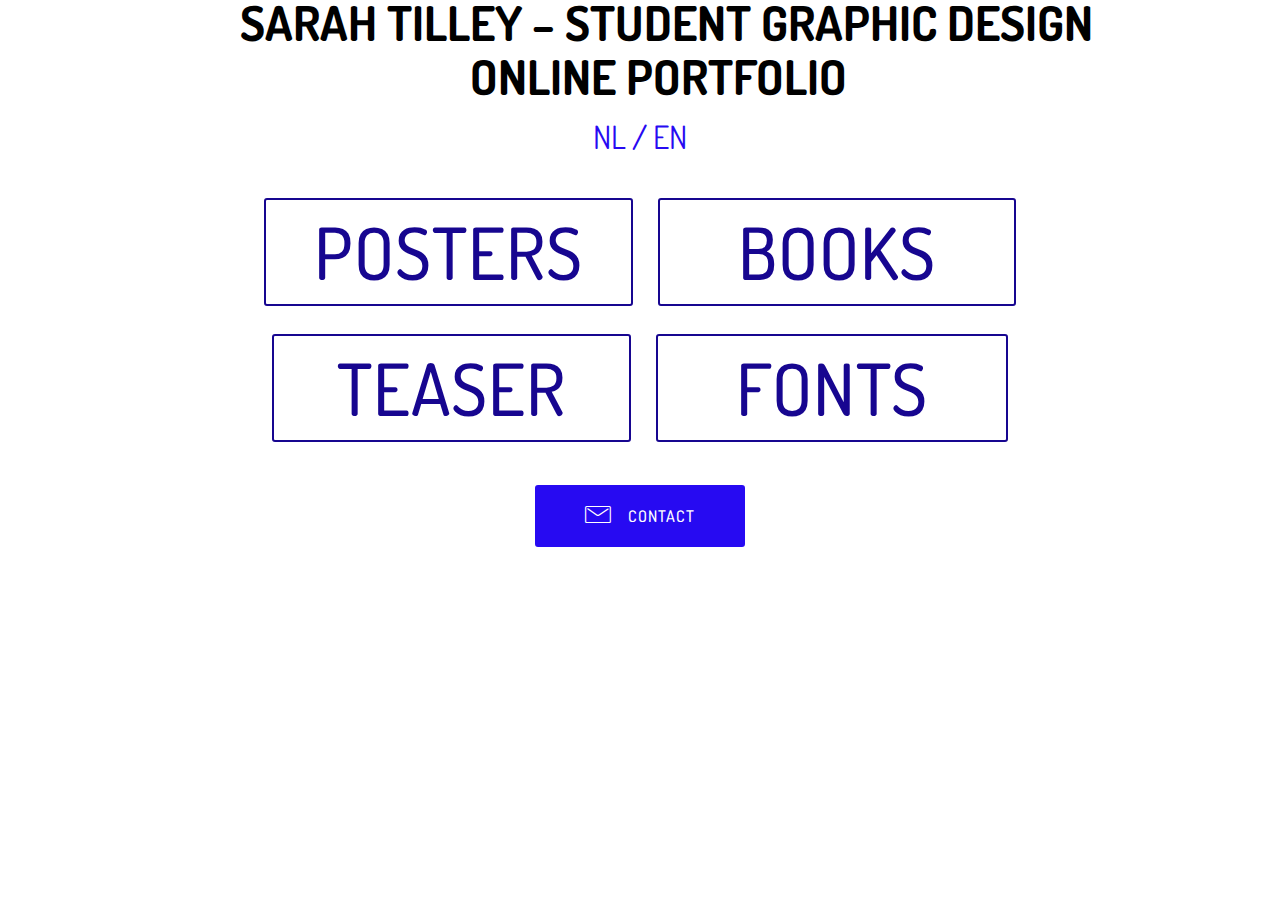
==== commit 003451a3: "create github pages" ====
--- a/index.html
+++ b/index.html
@@ -22,6 +22,22 @@
   
 </head>
 <body>
+
+<!-- Google Analytics -->
+<!-- Global site tag (gtag.js) - Google Analytics -->
+<script async src="https://www.googletagmanager.com/gtag/js?id=UA-120007354-1"></script>
+<script>
+  window.dataLayer = window.dataLayer || [];
+  function gtag(){dataLayer.push(arguments);}
+  gtag('js', new Date());
+
+  gtag('config', 'UA-120007354-1');
+</script>
+
+
+<!-- /Google Analytics -->
+
+
   <section class="menu cid-qT35iEWrKC" once="menu" id="menu1-3g">
 
     
@@ -48,7 +64,7 @@
     </nav>
 </section>
 
-<section class="engine"><a href="https://mobirise.me/s">free bootstrap themes</a></section><section class="mbr-section content4 cid-qRv4uXG3b7" id="content4-1u">
+<section class="engine"><a href="https://mobirise.me/n">free landing page html templates</a></section><section class="mbr-section content4 cid-qRv4uXG3b7" id="content4-1u">
 
     
 
@@ -90,7 +106,7 @@
                 
                 
                 
-                <div class="mbr-section-btn align-center"><a class="btn btn-md btn-primary-outline display-4" href="page1.html#menu1-2y">POSTERS</a>   <a class="btn btn-md btn-primary-outline display-4" href="page7.html#menu1-2v">&nbsp; &nbsp;BOOKS &nbsp;</a></div>
+                <div class="mbr-section-btn align-center"><a class="btn btn-md btn-primary-outline display-4" href="page1.html#menu1-2y">POSTERS</a>   <a class="btn btn-md btn-primary-outline display-4" href="page7.html#menu1-2v">&nbsp; BOOKS &nbsp;</a></div>
             </div>
         </div>
     </div>
@@ -109,7 +125,7 @@
                 
                 
                 
-                <div class="mbr-section-btn align-center"><a class="btn btn-md btn-primary-outline display-4" href="page6.html#menu1-2w">&nbsp;TEASER &nbsp;</a>   <a class="btn btn-md btn-primary-outline display-4" href="page5.html#menu1-2x">&nbsp; &nbsp;FONTS &nbsp;&nbsp;</a></div>
+                <div class="mbr-section-btn align-center"><a class="btn btn-md btn-primary-outline display-4" href="page6.html#menu1-2w">&nbsp;TEASER&nbsp;</a>   <a class="btn btn-md btn-primary-outline display-4" href="page5.html#menu1-2x">&nbsp; FONTS &nbsp;</a></div>
             </div>
         </div>
     </div>
@@ -142,6 +158,6 @@
   <script src="assets/theme/js/script.js"></script>
   
   
-<input name="cookieData" type="hidden" data-cookie-text="We use cookies to give you the best experience. Read our <a href='page9.html'>cookie policy</a>.">
+<input name="cookieData" type="hidden" data-cookie-text="This website use cookies to give you the best experience. Read our <a href='page9.html'>cookie policy</a> for more information.">
   </body>
 </html>--- a/assets/mobirise/css/mbr-additional.css
+++ b/assets/mobirise/css/mbr-additional.css
@@ -3042,7 +3042,7 @@
 }
 .cid-qRysfHDgut {
   padding-top: 30px;
-  padding-bottom: 0px;
+  padding-bottom: 30px;
   background-color: #ffffff;
 }
 .cid-qRysfHDgut .mbr-section-subtitle {
@@ -3721,7 +3721,7 @@
 }
 .cid-qS8XroYWiM {
   padding-top: 0px;
-  padding-bottom: 90px;
+  padding-bottom: 30px;
   background-color: #ffffff;
 }
 .cid-qS8XroYWiM .mbr-slider .carousel-control {
@@ -4178,7 +4178,7 @@
 }
 .cid-qSdrU2eenR {
   padding-top: 60px;
-  padding-bottom: 90px;
+  padding-bottom: 30px;
   background-color: #ffffff;
 }
 .cid-qSdrU2eenR .title {
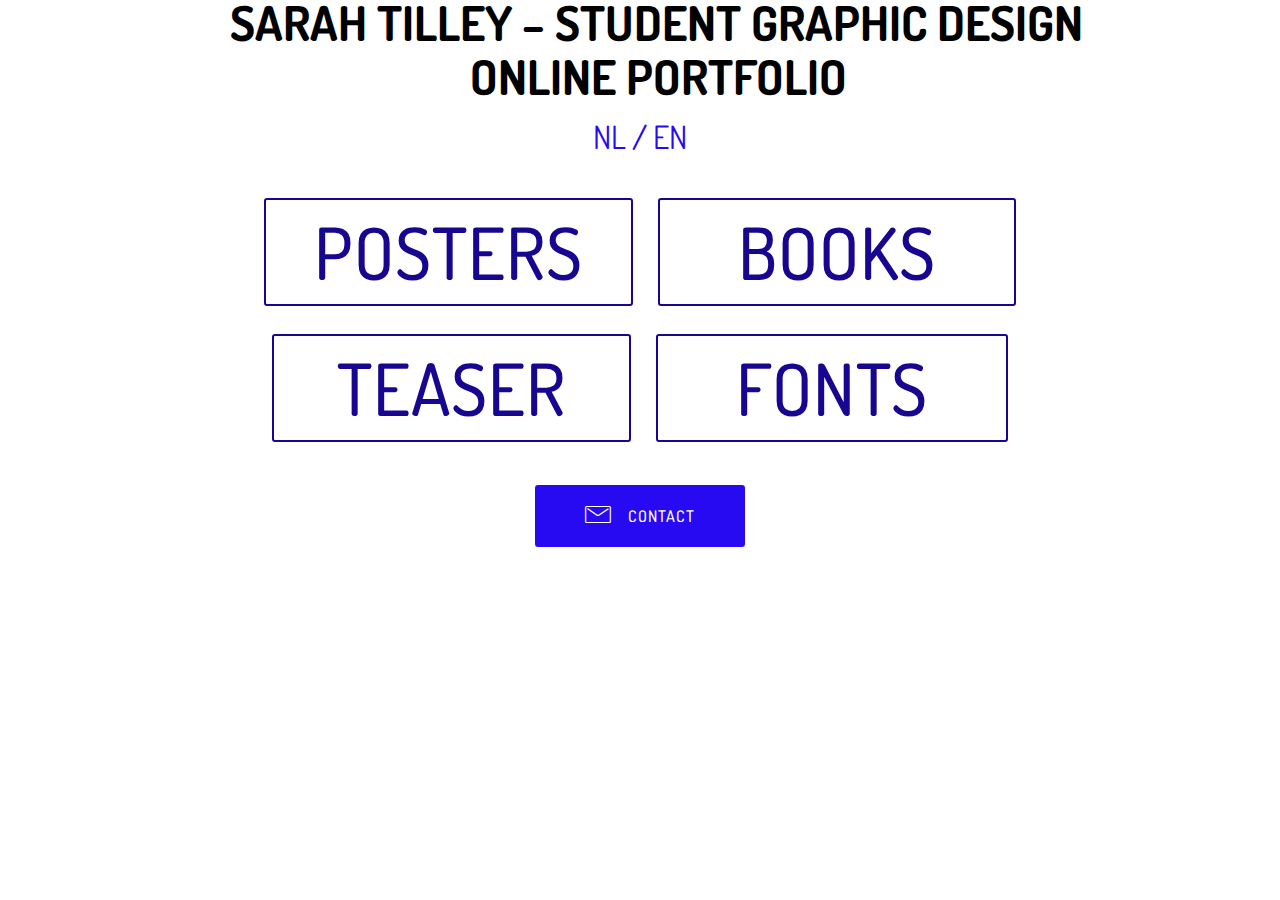
==== commit fd3e9c74: "create github pages" ====
--- a/index.html
+++ b/index.html
@@ -54,7 +54,7 @@
         <div class="menu-logo">
             <div class="navbar-brand">
                 
-                <span class="navbar-caption-wrap"><a class="navbar-caption text-black display-2" href="index.html#content4-1u"><p>&nbsp; &nbsp; &nbsp; &nbsp; &nbsp; &nbsp; &nbsp; &nbsp; SARAH TILLEY – STUDENT GRAPHIC DESIGN</p><br><p>&nbsp; &nbsp; &nbsp; &nbsp; &nbsp; &nbsp; &nbsp; &nbsp; &nbsp; &nbsp; &nbsp; &nbsp; &nbsp; &nbsp; &nbsp; &nbsp; &nbsp; &nbsp; &nbsp; &nbsp;ONLINE PORTFOLIO</p></a></span>
+                <span class="navbar-caption-wrap"><a class="navbar-caption text-black display-2" href="index.html#content4-1u"><p>&nbsp; &nbsp; &nbsp; &nbsp; &nbsp; &nbsp; &nbsp; &nbsp;SARAH TILLEY – STUDENT GRAPHIC DESIGN</p><br><p>&nbsp; &nbsp; &nbsp; &nbsp; &nbsp; &nbsp; &nbsp; &nbsp; &nbsp; &nbsp; &nbsp; &nbsp; &nbsp; &nbsp; &nbsp; &nbsp; &nbsp; &nbsp; &nbsp; &nbsp;ONLINE PORTFOLIO</p></a></span>
             </div>
         </div>
         <div class="collapse navbar-collapse" id="navbarSupportedContent">
@@ -64,7 +64,7 @@
     </nav>
 </section>
 
-<section class="engine"><a href="https://mobirise.me/n">free landing page html templates</a></section><section class="mbr-section content4 cid-qRv4uXG3b7" id="content4-1u">
+<section class="engine"><a href="https://mobirise.me/l">free web templates</a></section><section class="mbr-section content4 cid-qRv4uXG3b7" id="content4-1u">
 
     
 
